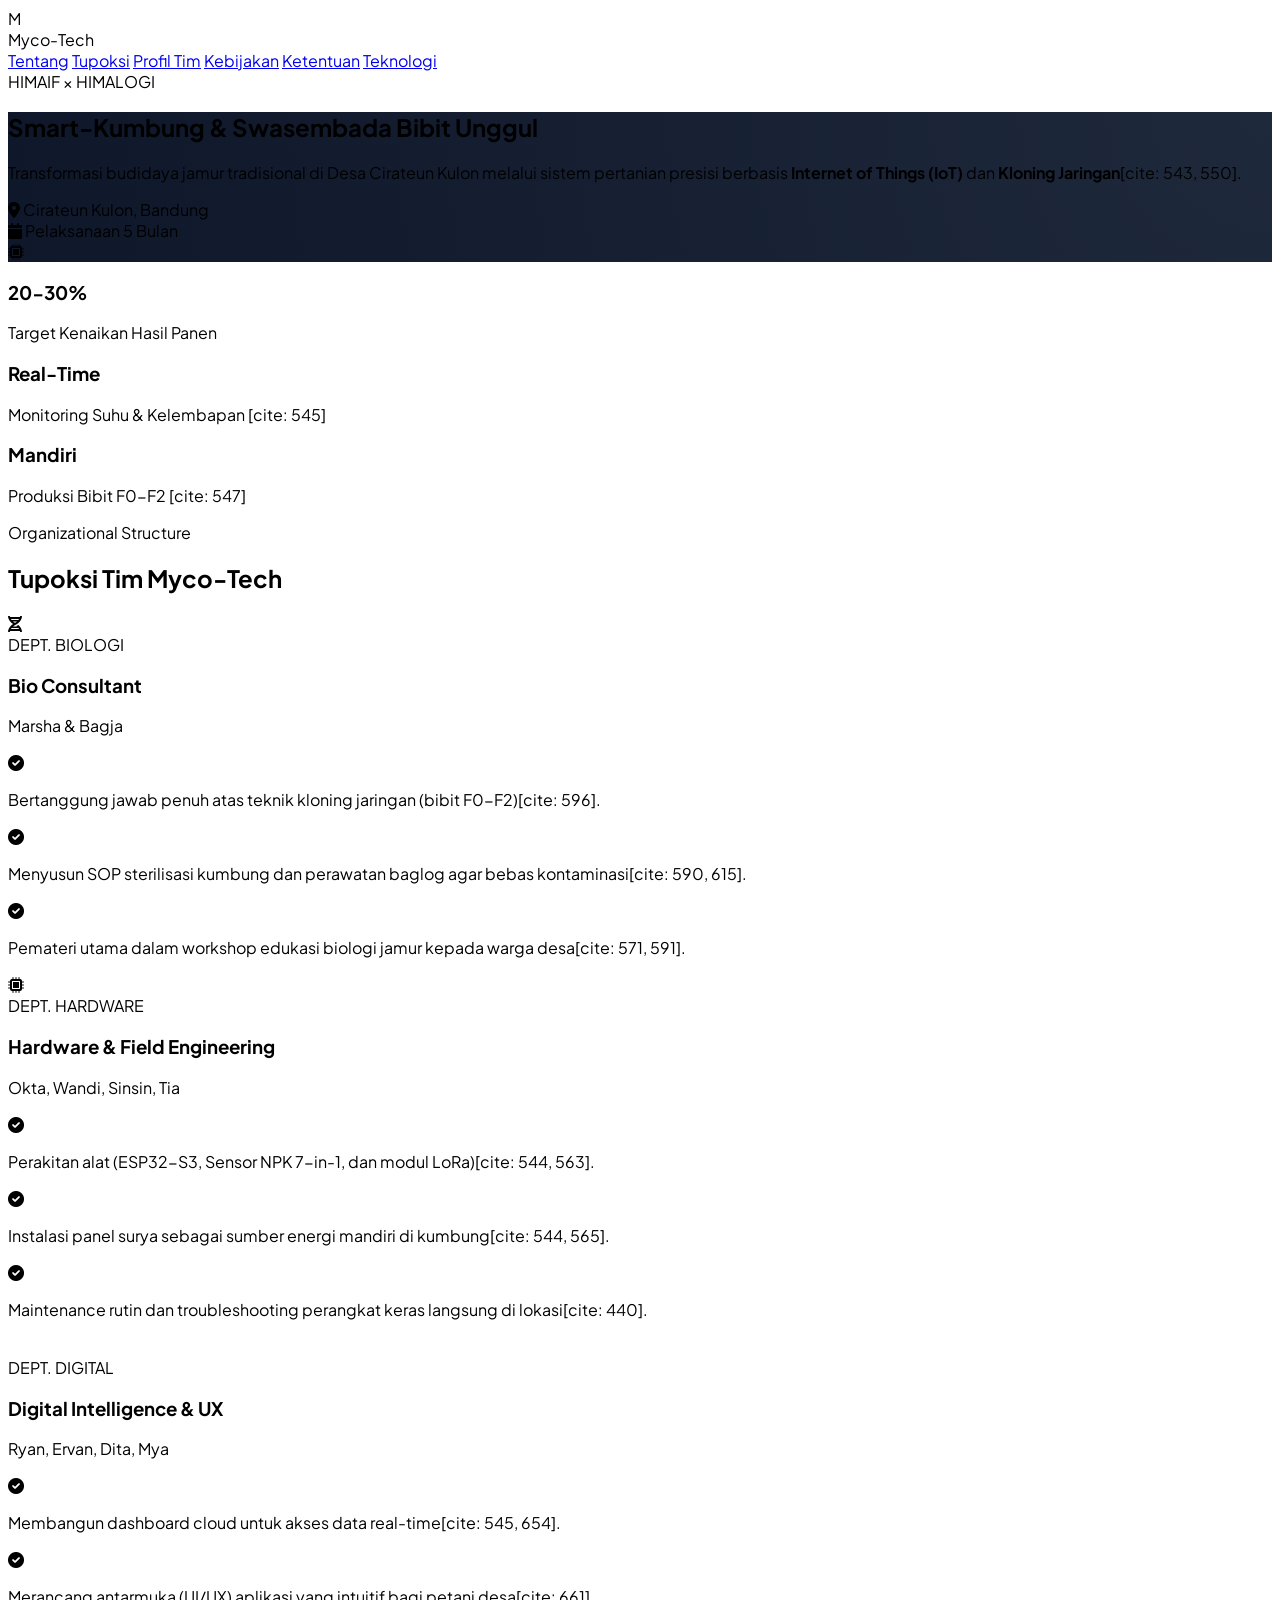
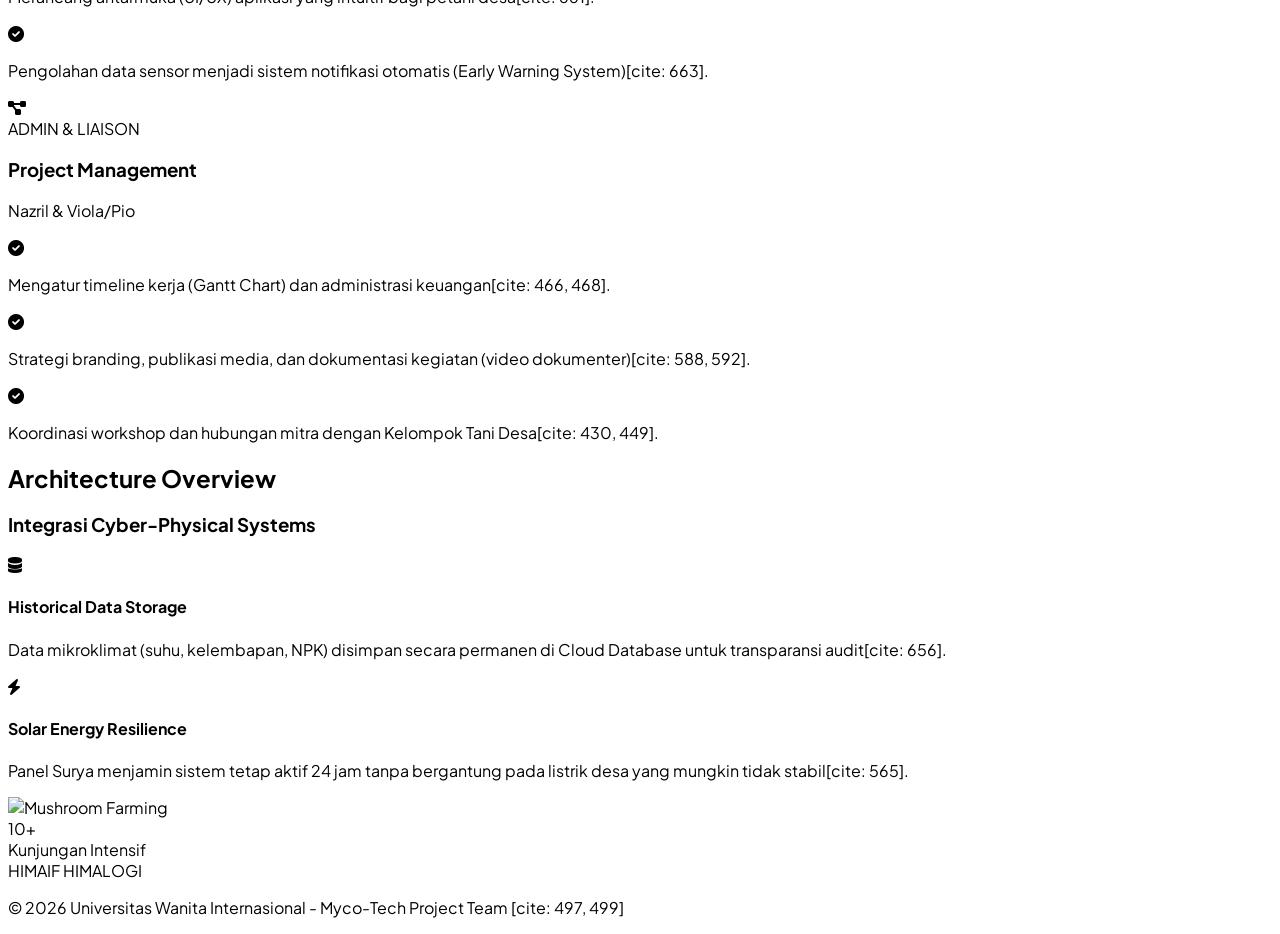
==== index.html @ 9585e9df "Add minimal theme pages: tupoksi, kebijakan, ketentuan, and profile-tim Co-authored-by: Abdanio <159" ====
<!DOCTYPE html>
<html lang="id" class="scroll-smooth">
<head>
    <meta charset="UTF-8">
    <meta name="viewport" content="width=device-width, initial-scale=1.0">
    <title>Myco-Tech | HIMAIF x HIMALOGI</title>
    <script src="https://cdn.tailwindcss.com"></script>
    <link href="https://cdnjs.cloudflare.com/ajax/libs/font-awesome/6.0.0/css/all.min.css" rel="stylesheet">
    <style>
        @import url('https://fonts.googleapis.com/css2?family=Plus+Jakarta+Sans:wght@300;400;600;700&display=swap');
        body { font-family: 'Plus Jakarta Sans', sans-serif; }
        .glass { background: rgba(255, 255, 255, 0.8); backdrop-filter: blur(10px); }
        .hero-gradient { background: radial-gradient(circle at top right, #1e293b, #0f172a); }
    </style>
</head>
<body class="bg-slate-50 text-slate-900 leading-relaxed">

    <nav class="fixed w-full z-50 glass border-b border-slate-200">
        <div class="max-w-7xl mx-auto px-6 h-16 flex items-center justify-between">
            <div class="flex items-center gap-2">
                <div class="w-8 h-8 bg-green-600 rounded-lg flex items-center justify-center text-white font-bold italic">M</div>
                <span class="font-bold text-xl tracking-tight">Myco<span class="text-green-600 font-extrabold">-Tech</span></span>
            </div>
            <div class="hidden md:flex gap-8 text-sm font-semibold text-slate-600">
                <a href="#about" class="hover:text-green-600 transition-colors">Tentang</a>
                <a href="tupoksi.html" class="hover:text-green-600 transition-colors">Tupoksi</a>
                <a href="profile-tim.html" class="hover:text-green-600 transition-colors">Profil Tim</a>
                <a href="kebijakan.html" class="hover:text-green-600 transition-colors">Kebijakan</a>
                <a href="ketentuan.html" class="hover:text-green-600 transition-colors">Ketentuan</a>
                <a href="#tech" class="hover:text-green-600 transition-colors">Teknologi</a>
            </div>
            <div class="text-xs font-bold px-3 py-1 bg-slate-100 rounded-full border border-slate-200 uppercase text-slate-500">
                HIMAIF × HIMALOGI
            </div>
        </div>
    </nav>

    <section class="pt-32 pb-20 px-6 hero-gradient text-white overflow-hidden relative">
        <div class="max-w-7xl mx-auto relative z-10">
            <div class="max-w-3xl">
                <h1 class="text-4xl md:text-6xl font-extrabold mb-6 leading-tight">
                    Smart-Kumbung & <span class="text-green-400">Swasembada Bibit Unggul</span>
                </h1>
                <p class="text-lg text-slate-300 mb-8 leading-relaxed">
                    Transformasi budidaya jamur tradisional di Desa Cirateun Kulon melalui sistem pertanian presisi berbasis <strong>Internet of Things (IoT)</strong> dan <strong>Kloning Jaringan</strong>[cite: 543, 550].
                </p>
                <div class="flex flex-wrap gap-4">
                    <div class="flex items-center gap-2 bg-white/10 px-4 py-2 rounded-lg border border-white/10">
                        <i class="fa-solid fa-location-dot text-green-400"></i>
                        <span class="text-sm font-medium">Cirateun Kulon, Bandung</span>
                    </div>
                    <div class="flex items-center gap-2 bg-white/10 px-4 py-2 rounded-lg border border-white/10">
                        <i class="fa-solid fa-calendar text-blue-400"></i>
                        <span class="text-sm font-medium">Pelaksanaan 5 Bulan</span>
                    </div>
                </div>
            </div>
        </div>
        <div class="absolute top-0 right-0 w-1/3 h-full opacity-10 pointer-events-none">
            <i class="fa-solid fa-microchip text-[300px]"></i>
        </div>
    </section>

    <section id="about" class="py-12 bg-white border-b border-slate-200">
        <div class="max-w-7xl mx-auto px-6 grid grid-cols-1 md:grid-cols-3 gap-8 text-center">
            <div>
                <h3 class="text-3xl font-bold text-green-600">20-30%</h3>
                <p class="text-sm text-slate-500 font-medium">Target Kenaikan Hasil Panen </p>
            </div>
            <div class="border-x border-slate-100">
                <h3 class="text-3xl font-bold text-blue-600">Real-Time</h3>
                <p class="text-sm text-slate-500 font-medium">Monitoring Suhu & Kelembapan [cite: 545]</p>
            </div>
            <div>
                <h3 class="text-3xl font-bold text-purple-600">Mandiri</h3>
                <p class="text-sm text-slate-500 font-medium">Produksi Bibit F0-F2 [cite: 547]</p>
            </div>
        </div>
    </section>

    <section id="tupoksi" class="py-24 px-6">
        <div class="max-w-7xl mx-auto text-center mb-16">
            <span class="text-green-600 font-bold tracking-widest text-xs uppercase mb-3 block">Organizational Structure</span>
            <h2 class="text-3xl md:text-4xl font-extrabold text-slate-900">Tupoksi Tim Myco-Tech</h2>
            <div class="w-20 h-1.5 bg-green-500 mx-auto mt-4 rounded-full"></div>
        </div>

        <div class="grid grid-cols-1 md:grid-cols-2 gap-6 max-w-6xl mx-auto">
            
            <div class="group bg-white p-8 rounded-3xl border border-slate-200 shadow-sm hover:shadow-xl hover:border-green-200 transition-all">
                <div class="flex items-start justify-between mb-6">
                    <div class="w-14 h-14 bg-green-50 rounded-2xl flex items-center justify-center text-green-600 text-2xl group-hover:scale-110 transition-transform">
                        <i class="fa-solid fa-dna"></i>
                    </div>
                    <span class="text-[10px] font-black bg-green-100 text-green-700 px-2 py-1 rounded">DEPT. BIOLOGI</span>
                </div>
                <h3 class="text-xl font-bold mb-1">Bio Consultant</h3>
                <p class="text-green-600 text-sm font-semibold mb-4 italic">Marsha & Bagja</p>
                <div class="space-y-3">
                    <div class="flex gap-3 items-start text-sm text-slate-600">
                        <div class="mt-1 text-green-500"><i class="fa-solid fa-circle-check"></i></div>
                        <p>Bertanggung jawab penuh atas teknik kloning jaringan (bibit F0-F2)[cite: 596].</p>
                    </div>
                    <div class="flex gap-3 items-start text-sm text-slate-600">
                        <div class="mt-1 text-green-500"><i class="fa-solid fa-circle-check"></i></div>
                        <p>Menyusun SOP sterilisasi kumbung dan perawatan baglog agar bebas kontaminasi[cite: 590, 615].</p>
                    </div>
                    <div class="flex gap-3 items-start text-sm text-slate-600">
                        <div class="mt-1 text-green-500"><i class="fa-solid fa-circle-check"></i></div>
                        <p>Pemateri utama dalam workshop edukasi biologi jamur kepada warga desa[cite: 571, 591].</p>
                    </div>
                </div>
            </div>

            <div class="group bg-white p-8 rounded-3xl border border-slate-200 shadow-sm hover:shadow-xl hover:border-blue-200 transition-all">
                <div class="flex items-start justify-between mb-6">
                    <div class="w-14 h-14 bg-blue-50 rounded-2xl flex items-center justify-center text-blue-600 text-2xl group-hover:scale-110 transition-transform">
                        <i class="fa-solid fa-microchip"></i>
                    </div>
                    <span class="text-[10px] font-black bg-blue-100 text-blue-700 px-2 py-1 rounded">DEPT. HARDWARE</span>
                </div>
                <h3 class="text-xl font-bold mb-1">Hardware & Field Engineering</h3>
                <p class="text-blue-600 text-sm font-semibold mb-4 italic">Okta, Wandi, Sinsin, Tia</p>
                <div class="space-y-3 text-sm text-slate-600">
                    <div class="flex gap-3 items-start">
                        <div class="mt-1 text-blue-500"><i class="fa-solid fa-circle-check"></i></div>
                        <p>Perakitan alat (ESP32-S3, Sensor NPK 7-in-1, dan modul LoRa)[cite: 544, 563].</p>
                    </div>
                    <div class="flex gap-3 items-start">
                        <div class="mt-1 text-blue-500"><i class="fa-solid fa-circle-check"></i></div>
                        <p>Instalasi panel surya sebagai sumber energi mandiri di kumbung[cite: 544, 565].</p>
                    </div>
                    <div class="flex gap-3 items-start">
                        <div class="mt-1 text-blue-500"><i class="fa-solid fa-circle-check"></i></div>
                        <p>Maintenance rutin dan troubleshooting perangkat keras langsung di lokasi[cite: 440].</p>
                    </div>
                </div>
            </div>

            <div class="group bg-white p-8 rounded-3xl border border-slate-200 shadow-sm hover:shadow-xl hover:border-indigo-200 transition-all">
                <div class="flex items-start justify-between mb-6">
                    <div class="w-14 h-14 bg-indigo-50 rounded-2xl flex items-center justify-center text-indigo-600 text-2xl group-hover:scale-110 transition-transform">
                        <i class="fa-solid fa-cloud-bolt"></i>
                    </div>
                    <span class="text-[10px] font-black bg-indigo-100 text-indigo-700 px-2 py-1 rounded">DEPT. DIGITAL</span>
                </div>
                <h3 class="text-xl font-bold mb-1">Digital Intelligence & UX</h3>
                <p class="text-indigo-600 text-sm font-semibold mb-4 italic">Ryan, Ervan, Dita, Mya</p>
                <div class="space-y-3 text-sm text-slate-600">
                    <div class="flex gap-3 items-start">
                        <div class="mt-1 text-indigo-500"><i class="fa-solid fa-circle-check"></i></div>
                        <p>Membangun dashboard cloud untuk akses data real-time[cite: 545, 654].</p>
                    </div>
                    <div class="flex gap-3 items-start">
                        <div class="mt-1 text-indigo-500"><i class="fa-solid fa-circle-check"></i></div>
                        <p>Merancang antarmuka (UI/UX) aplikasi yang intuitif bagi petani desa[cite: 661].</p>
                    </div>
                    <div class="flex gap-3 items-start">
                        <div class="mt-1 text-indigo-500"><i class="fa-solid fa-circle-check"></i></div>
                        <p>Pengolahan data sensor menjadi sistem notifikasi otomatis (Early Warning System)[cite: 663].</p>
                    </div>
                </div>
            </div>

            <div class="group bg-white p-8 rounded-3xl border border-slate-200 shadow-sm hover:shadow-xl hover:border-purple-200 transition-all">
                <div class="flex items-start justify-between mb-6">
                    <div class="w-14 h-14 bg-purple-50 rounded-2xl flex items-center justify-center text-purple-600 text-2xl group-hover:scale-110 transition-transform">
                        <i class="fa-solid fa-diagram-project"></i>
                    </div>
                    <span class="text-[10px] font-black bg-purple-100 text-purple-700 px-2 py-1 rounded">ADMIN & LIAISON</span>
                </div>
                <h3 class="text-xl font-bold mb-1">Project Management</h3>
                <p class="text-purple-600 text-sm font-semibold mb-4 italic">Nazril & Viola/Pio</p>
                <div class="space-y-3 text-sm text-slate-600">
                    <div class="flex gap-3 items-start">
                        <div class="mt-1 text-purple-500"><i class="fa-solid fa-circle-check"></i></div>
                        <p>Mengatur timeline kerja (Gantt Chart) dan administrasi keuangan[cite: 466, 468].</p>
                    </div>
                    <div class="flex gap-3 items-start">
                        <div class="mt-1 text-purple-500"><i class="fa-solid fa-circle-check"></i></div>
                        <p>Strategi branding, publikasi media, dan dokumentasi kegiatan (video dokumenter)[cite: 588, 592].</p>
                    </div>
                    <div class="flex gap-3 items-start">
                        <div class="mt-1 text-purple-500"><i class="fa-solid fa-circle-check"></i></div>
                        <p>Koordinasi workshop dan hubungan mitra dengan Kelompok Tani Desa[cite: 430, 449].</p>
                    </div>
                </div>
            </div>

        </div>
    </section>

    <section id="tech" class="py-24 bg-slate-900 text-white">
        <div class="max-w-7xl mx-auto px-6 grid grid-cols-1 lg:grid-cols-2 gap-16 items-center">
            <div>
                <h2 class="text-3xl font-bold mb-6 italic text-green-400 italic font-medium">Architecture Overview</h2>
                <h3 class="text-4xl font-extrabold mb-8 leading-tight text-white font-bold italic">Integrasi <span class="text-white font-bold underline">Cyber-Physical Systems</span> </h3>
                <div class="space-y-6">
                    <div class="flex gap-4 p-4 rounded-xl bg-white/5 border border-white/10">
                        <div class="text-2xl text-green-400 mt-1"><i class="fa-solid fa-database"></i></div>
                        <div>
                            <h4 class="font-bold text-lg">Historical Data Storage</h4>
                            <p class="text-sm text-slate-400 leading-relaxed font-normal">Data mikroklimat (suhu, kelembapan, NPK) disimpan secara permanen di Cloud Database untuk transparansi audit[cite: 656].</p>
                        </div>
                    </div>
                    <div class="flex gap-4 p-4 rounded-xl bg-white/5 border border-white/10">
                        <div class="text-2xl text-blue-400 mt-1"><i class="fa-solid fa-bolt"></i></div>
                        <div>
                            <h4 class="font-bold text-lg">Solar Energy Resilience</h4>
                            <p class="text-sm text-slate-400 leading-relaxed font-normal">Panel Surya menjamin sistem tetap aktif 24 jam tanpa bergantung pada listrik desa yang mungkin tidak stabil[cite: 565].</p>
                        </div>
                    </div>
                </div>
            </div>
            <div class="relative">
                <img src="https://images.unsplash.com/photo-1615811361523-6bd03d7748e7?auto=format&fit=crop&q=80&w=800" alt="Mushroom Farming" class="rounded-[40px] shadow-2xl grayscale hover:grayscale-0 transition-all duration-700">
                <div class="absolute -bottom-6 -left-6 bg-green-600 p-8 rounded-3xl shadow-xl">
                    <div class="text-4xl font-black mb-1">10+</div>
                    <div class="text-xs uppercase font-bold tracking-widest opacity-80 italic">Kunjungan Intensif </div>
                </div>
            </div>
        </div>
    </section>

    <footer class="py-12 bg-white border-t border-slate-200">
        <div class="max-w-7xl mx-auto px-6 text-center">
            <div class="flex justify-center gap-6 mb-8 grayscale opacity-50">
                <span class="font-extrabold italic text-xl">HIMAIF</span>
                <span class="font-extrabold italic text-xl text-green-600 font-extrabold">HIMALOGI</span>
            </div>
            <p class="text-slate-400 text-sm font-medium">© 2026 Universitas Wanita Internasional - Myco-Tech Project Team [cite: 497, 499]</p>
        </div>
    </footer>

</body>
</html>
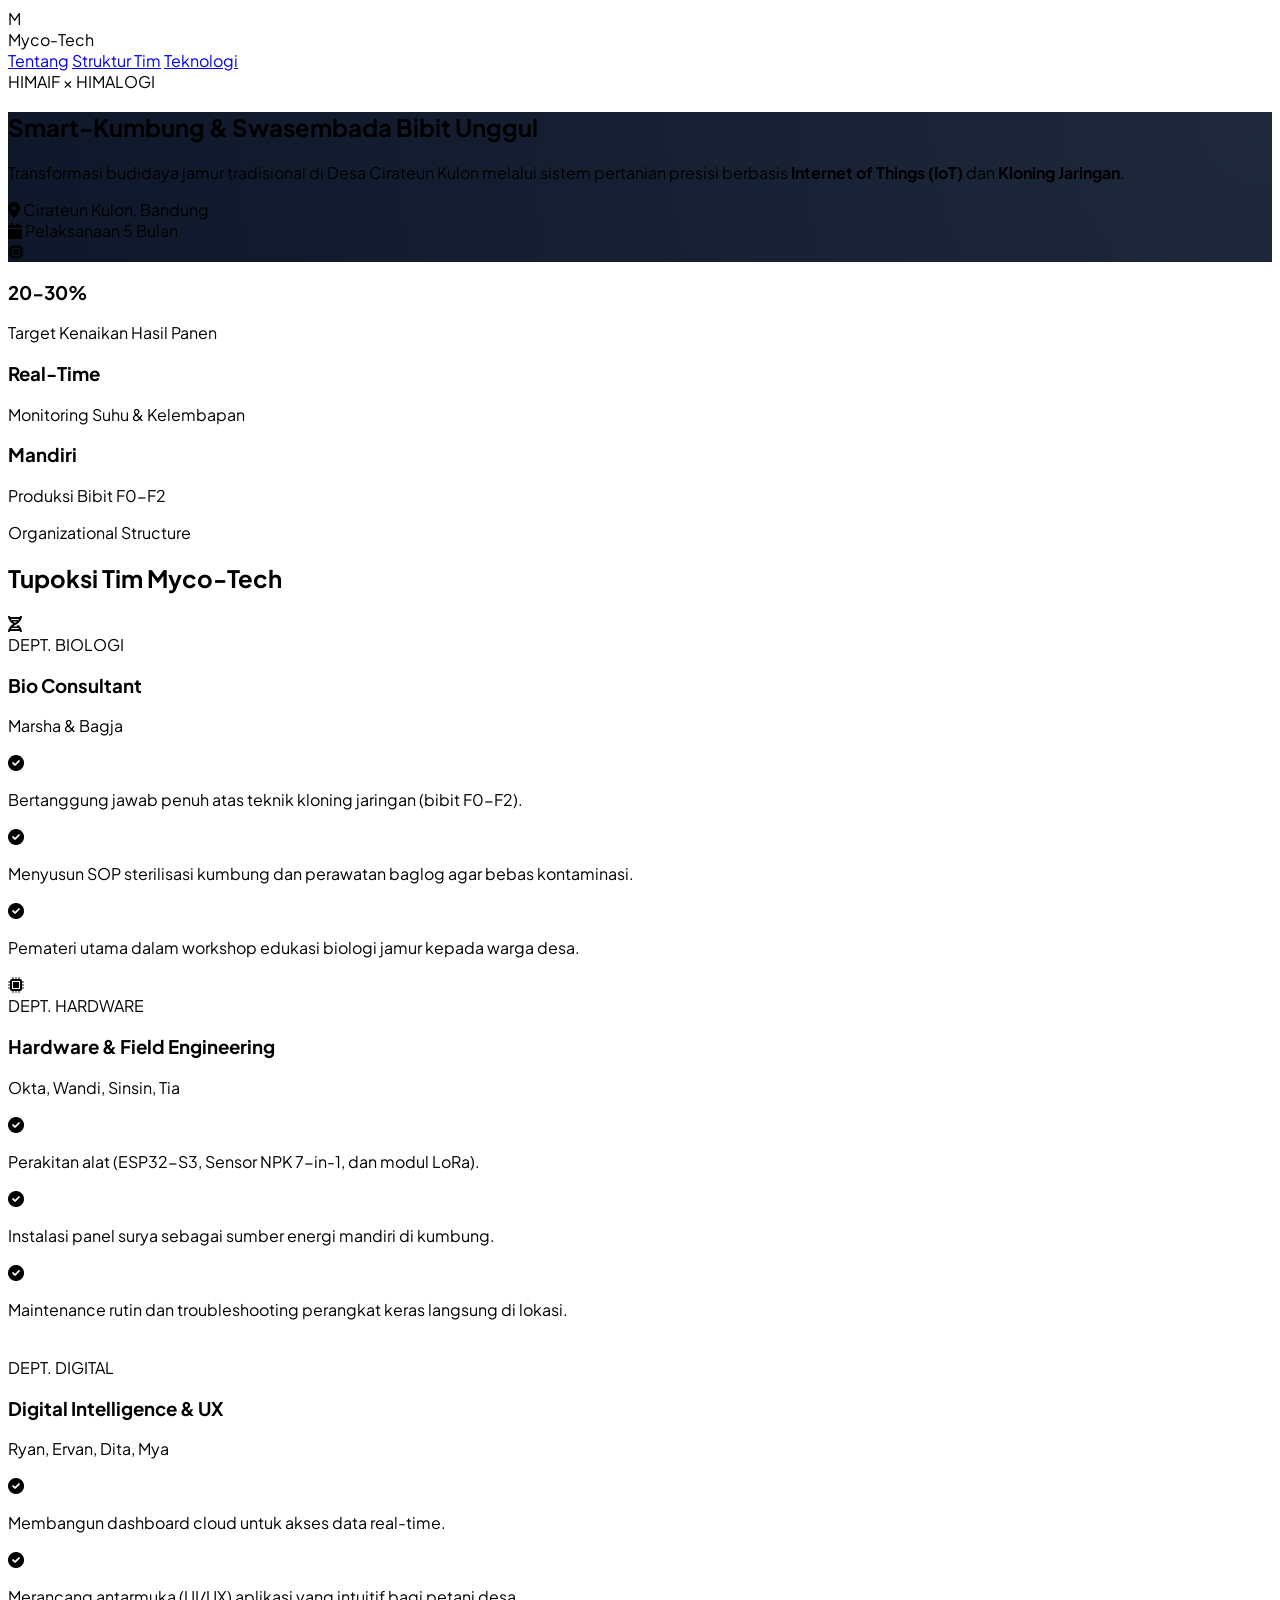
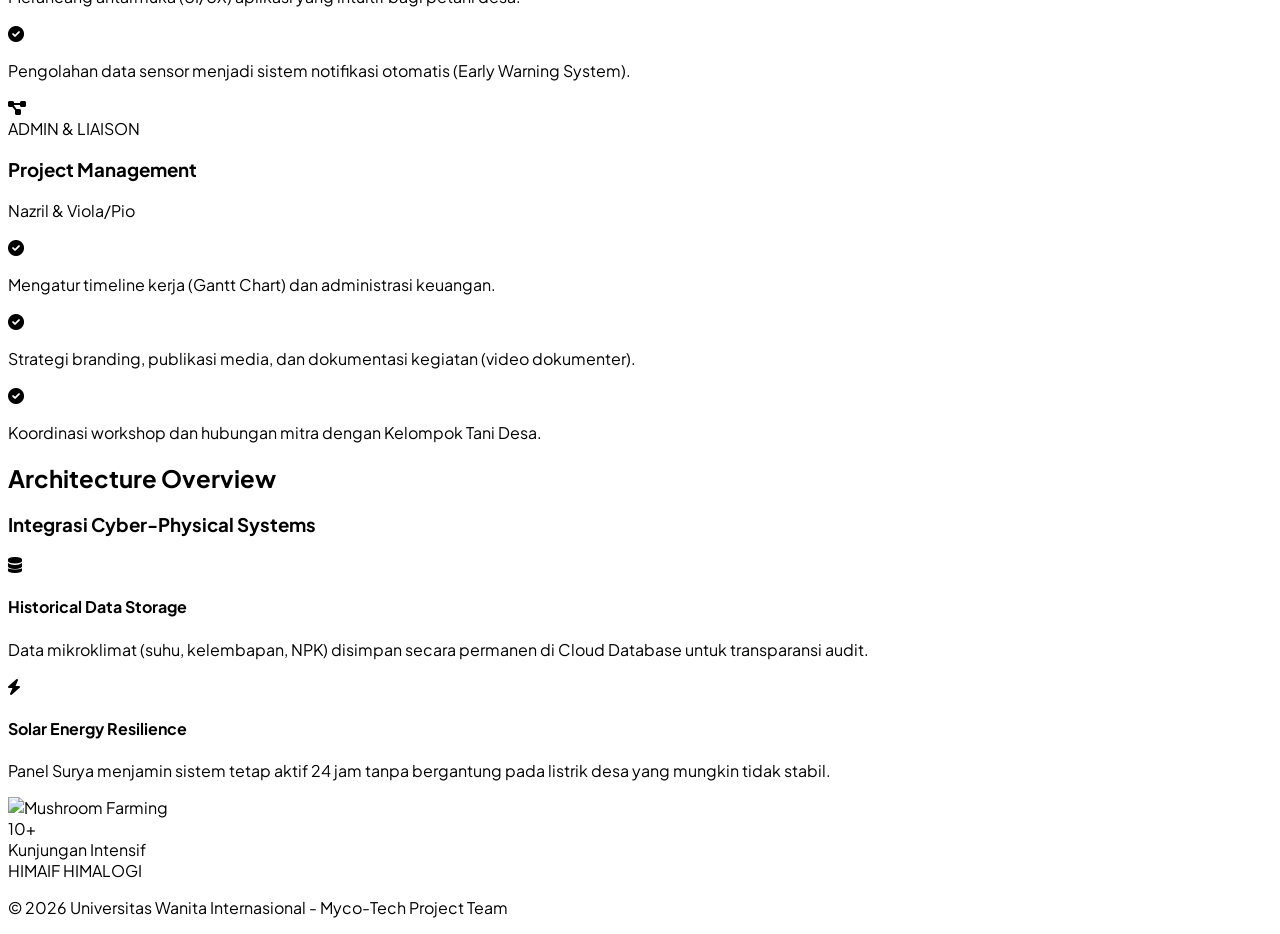
==== commit 14bd5673: "Remove Gemini AI citation markers from index.html Co-authored-by: Abdanio <159748451+Abdanio@users.n" ====
--- a/index.html
+++ b/index.html
@@ -23,10 +23,7 @@
             </div>
             <div class="hidden md:flex gap-8 text-sm font-semibold text-slate-600">
                 <a href="#about" class="hover:text-green-600 transition-colors">Tentang</a>
-                <a href="tupoksi.html" class="hover:text-green-600 transition-colors">Tupoksi</a>
-                <a href="profile-tim.html" class="hover:text-green-600 transition-colors">Profil Tim</a>
-                <a href="kebijakan.html" class="hover:text-green-600 transition-colors">Kebijakan</a>
-                <a href="ketentuan.html" class="hover:text-green-600 transition-colors">Ketentuan</a>
+                <a href="#tupoksi" class="hover:text-green-600 transition-colors">Struktur Tim</a>
                 <a href="#tech" class="hover:text-green-600 transition-colors">Teknologi</a>
             </div>
             <div class="text-xs font-bold px-3 py-1 bg-slate-100 rounded-full border border-slate-200 uppercase text-slate-500">
@@ -42,7 +39,7 @@
                     Smart-Kumbung & <span class="text-green-400">Swasembada Bibit Unggul</span>
                 </h1>
                 <p class="text-lg text-slate-300 mb-8 leading-relaxed">
-                    Transformasi budidaya jamur tradisional di Desa Cirateun Kulon melalui sistem pertanian presisi berbasis <strong>Internet of Things (IoT)</strong> dan <strong>Kloning Jaringan</strong>[cite: 543, 550].
+                    Transformasi budidaya jamur tradisional di Desa Cirateun Kulon melalui sistem pertanian presisi berbasis <strong>Internet of Things (IoT)</strong> dan <strong>Kloning Jaringan</strong>.
                 </p>
                 <div class="flex flex-wrap gap-4">
                     <div class="flex items-center gap-2 bg-white/10 px-4 py-2 rounded-lg border border-white/10">
@@ -69,11 +66,11 @@
             </div>
             <div class="border-x border-slate-100">
                 <h3 class="text-3xl font-bold text-blue-600">Real-Time</h3>
-                <p class="text-sm text-slate-500 font-medium">Monitoring Suhu & Kelembapan [cite: 545]</p>
+                <p class="text-sm text-slate-500 font-medium">Monitoring Suhu & Kelembapan</p>
             </div>
             <div>
                 <h3 class="text-3xl font-bold text-purple-600">Mandiri</h3>
-                <p class="text-sm text-slate-500 font-medium">Produksi Bibit F0-F2 [cite: 547]</p>
+                <p class="text-sm text-slate-500 font-medium">Produksi Bibit F0-F2</p>
             </div>
         </div>
     </section>
@@ -99,15 +96,15 @@
                 <div class="space-y-3">
                     <div class="flex gap-3 items-start text-sm text-slate-600">
                         <div class="mt-1 text-green-500"><i class="fa-solid fa-circle-check"></i></div>
-                        <p>Bertanggung jawab penuh atas teknik kloning jaringan (bibit F0-F2)[cite: 596].</p>
+                        <p>Bertanggung jawab penuh atas teknik kloning jaringan (bibit F0-F2).</p>
                     </div>
                     <div class="flex gap-3 items-start text-sm text-slate-600">
                         <div class="mt-1 text-green-500"><i class="fa-solid fa-circle-check"></i></div>
-                        <p>Menyusun SOP sterilisasi kumbung dan perawatan baglog agar bebas kontaminasi[cite: 590, 615].</p>
+                        <p>Menyusun SOP sterilisasi kumbung dan perawatan baglog agar bebas kontaminasi.</p>
                     </div>
                     <div class="flex gap-3 items-start text-sm text-slate-600">
                         <div class="mt-1 text-green-500"><i class="fa-solid fa-circle-check"></i></div>
-                        <p>Pemateri utama dalam workshop edukasi biologi jamur kepada warga desa[cite: 571, 591].</p>
+                        <p>Pemateri utama dalam workshop edukasi biologi jamur kepada warga desa.</p>
                     </div>
                 </div>
             </div>
@@ -124,15 +121,15 @@
                 <div class="space-y-3 text-sm text-slate-600">
                     <div class="flex gap-3 items-start">
                         <div class="mt-1 text-blue-500"><i class="fa-solid fa-circle-check"></i></div>
-                        <p>Perakitan alat (ESP32-S3, Sensor NPK 7-in-1, dan modul LoRa)[cite: 544, 563].</p>
+                        <p>Perakitan alat (ESP32-S3, Sensor NPK 7-in-1, dan modul LoRa).</p>
                     </div>
                     <div class="flex gap-3 items-start">
                         <div class="mt-1 text-blue-500"><i class="fa-solid fa-circle-check"></i></div>
-                        <p>Instalasi panel surya sebagai sumber energi mandiri di kumbung[cite: 544, 565].</p>
+                        <p>Instalasi panel surya sebagai sumber energi mandiri di kumbung.</p>
                     </div>
                     <div class="flex gap-3 items-start">
                         <div class="mt-1 text-blue-500"><i class="fa-solid fa-circle-check"></i></div>
-                        <p>Maintenance rutin dan troubleshooting perangkat keras langsung di lokasi[cite: 440].</p>
+                        <p>Maintenance rutin dan troubleshooting perangkat keras langsung di lokasi.</p>
                     </div>
                 </div>
             </div>
@@ -149,15 +146,15 @@
                 <div class="space-y-3 text-sm text-slate-600">
                     <div class="flex gap-3 items-start">
                         <div class="mt-1 text-indigo-500"><i class="fa-solid fa-circle-check"></i></div>
-                        <p>Membangun dashboard cloud untuk akses data real-time[cite: 545, 654].</p>
+                        <p>Membangun dashboard cloud untuk akses data real-time.</p>
                     </div>
                     <div class="flex gap-3 items-start">
                         <div class="mt-1 text-indigo-500"><i class="fa-solid fa-circle-check"></i></div>
-                        <p>Merancang antarmuka (UI/UX) aplikasi yang intuitif bagi petani desa[cite: 661].</p>
+                        <p>Merancang antarmuka (UI/UX) aplikasi yang intuitif bagi petani desa.</p>
                     </div>
                     <div class="flex gap-3 items-start">
                         <div class="mt-1 text-indigo-500"><i class="fa-solid fa-circle-check"></i></div>
-                        <p>Pengolahan data sensor menjadi sistem notifikasi otomatis (Early Warning System)[cite: 663].</p>
+                        <p>Pengolahan data sensor menjadi sistem notifikasi otomatis (Early Warning System).</p>
                     </div>
                 </div>
             </div>
@@ -174,15 +171,15 @@
                 <div class="space-y-3 text-sm text-slate-600">
                     <div class="flex gap-3 items-start">
                         <div class="mt-1 text-purple-500"><i class="fa-solid fa-circle-check"></i></div>
-                        <p>Mengatur timeline kerja (Gantt Chart) dan administrasi keuangan[cite: 466, 468].</p>
+                        <p>Mengatur timeline kerja (Gantt Chart) dan administrasi keuangan.</p>
                     </div>
                     <div class="flex gap-3 items-start">
                         <div class="mt-1 text-purple-500"><i class="fa-solid fa-circle-check"></i></div>
-                        <p>Strategi branding, publikasi media, dan dokumentasi kegiatan (video dokumenter)[cite: 588, 592].</p>
+                        <p>Strategi branding, publikasi media, dan dokumentasi kegiatan (video dokumenter).</p>
                     </div>
                     <div class="flex gap-3 items-start">
                         <div class="mt-1 text-purple-500"><i class="fa-solid fa-circle-check"></i></div>
-                        <p>Koordinasi workshop dan hubungan mitra dengan Kelompok Tani Desa[cite: 430, 449].</p>
+                        <p>Koordinasi workshop dan hubungan mitra dengan Kelompok Tani Desa.</p>
                     </div>
                 </div>
             </div>
@@ -200,14 +197,14 @@
                         <div class="text-2xl text-green-400 mt-1"><i class="fa-solid fa-database"></i></div>
                         <div>
                             <h4 class="font-bold text-lg">Historical Data Storage</h4>
-                            <p class="text-sm text-slate-400 leading-relaxed font-normal">Data mikroklimat (suhu, kelembapan, NPK) disimpan secara permanen di Cloud Database untuk transparansi audit[cite: 656].</p>
+                            <p class="text-sm text-slate-400 leading-relaxed font-normal">Data mikroklimat (suhu, kelembapan, NPK) disimpan secara permanen di Cloud Database untuk transparansi audit.</p>
                         </div>
                     </div>
                     <div class="flex gap-4 p-4 rounded-xl bg-white/5 border border-white/10">
                         <div class="text-2xl text-blue-400 mt-1"><i class="fa-solid fa-bolt"></i></div>
                         <div>
                             <h4 class="font-bold text-lg">Solar Energy Resilience</h4>
-                            <p class="text-sm text-slate-400 leading-relaxed font-normal">Panel Surya menjamin sistem tetap aktif 24 jam tanpa bergantung pada listrik desa yang mungkin tidak stabil[cite: 565].</p>
+                            <p class="text-sm text-slate-400 leading-relaxed font-normal">Panel Surya menjamin sistem tetap aktif 24 jam tanpa bergantung pada listrik desa yang mungkin tidak stabil.</p>
                         </div>
                     </div>
                 </div>
@@ -228,7 +225,7 @@
                 <span class="font-extrabold italic text-xl">HIMAIF</span>
                 <span class="font-extrabold italic text-xl text-green-600 font-extrabold">HIMALOGI</span>
             </div>
-            <p class="text-slate-400 text-sm font-medium">© 2026 Universitas Wanita Internasional - Myco-Tech Project Team [cite: 497, 499]</p>
+            <p class="text-slate-400 text-sm font-medium">© 2026 Universitas Wanita Internasional - Myco-Tech Project Team</p>
         </div>
     </footer>
 
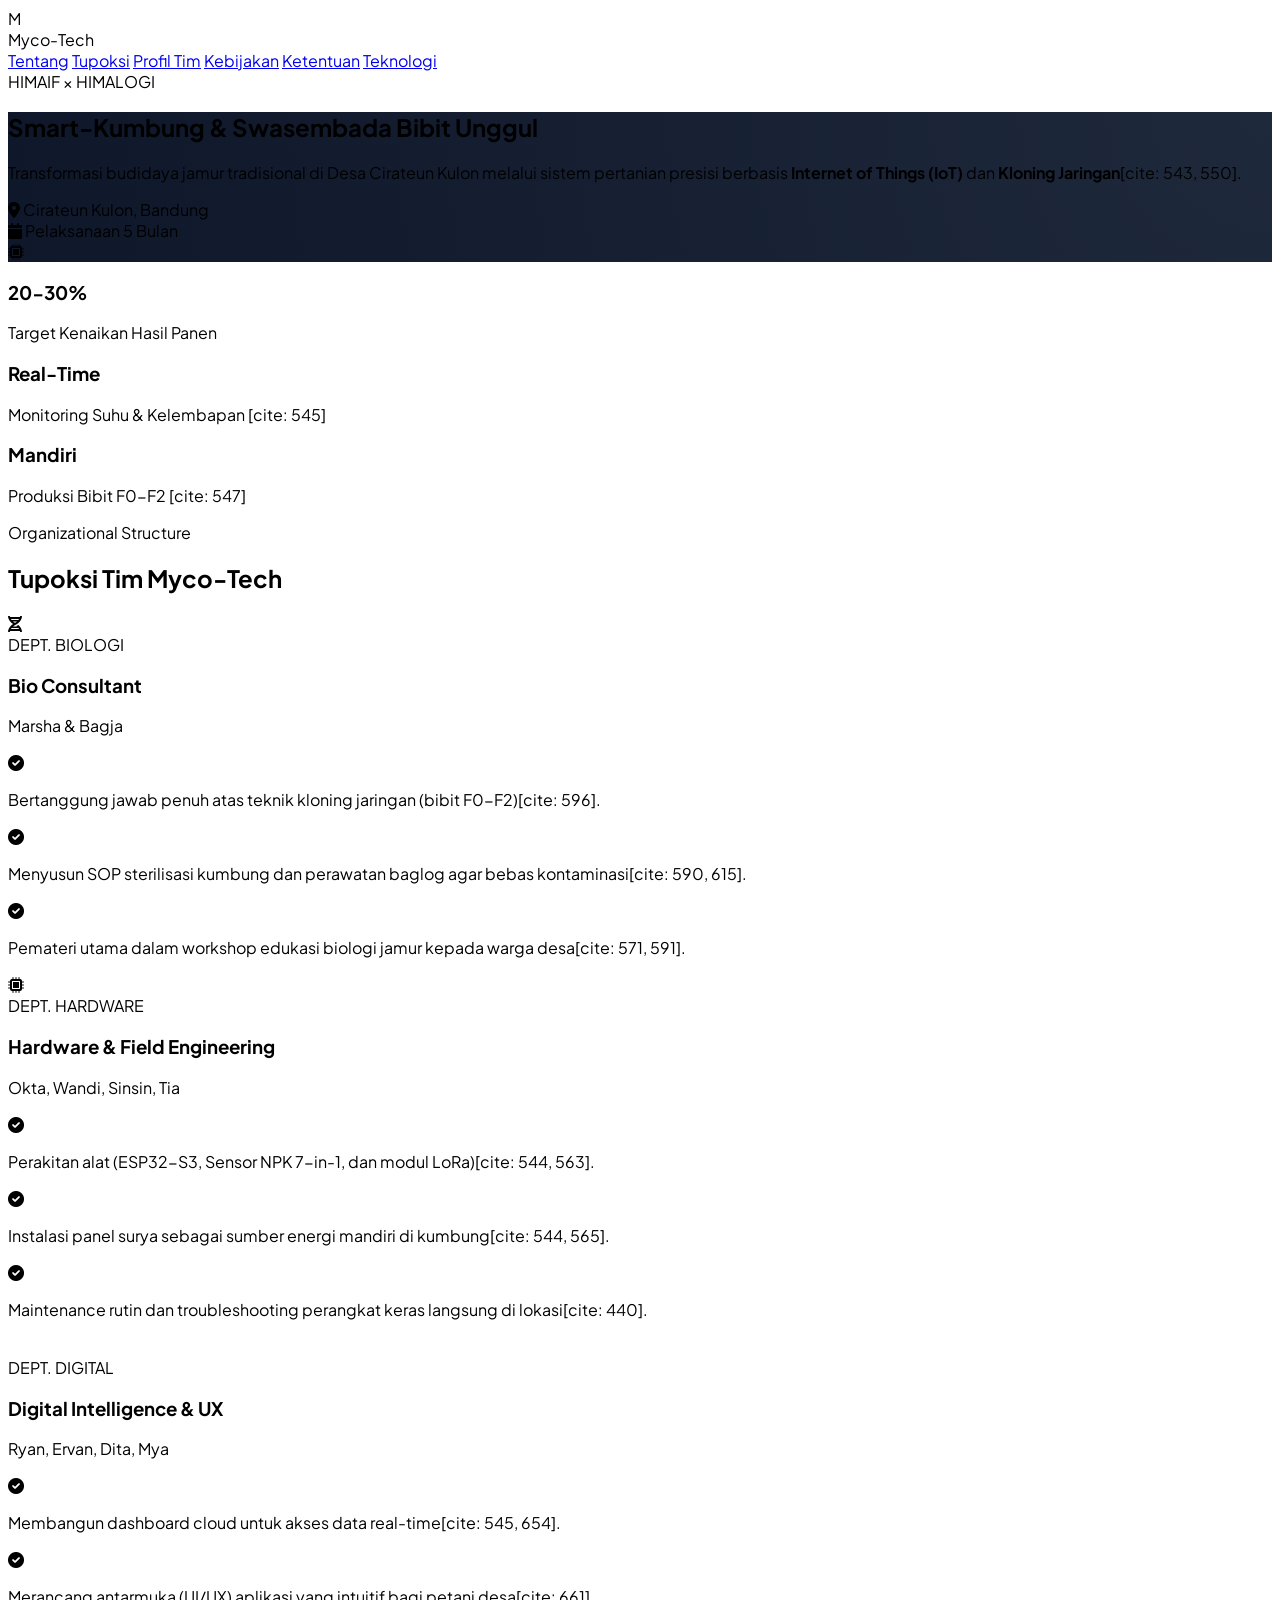
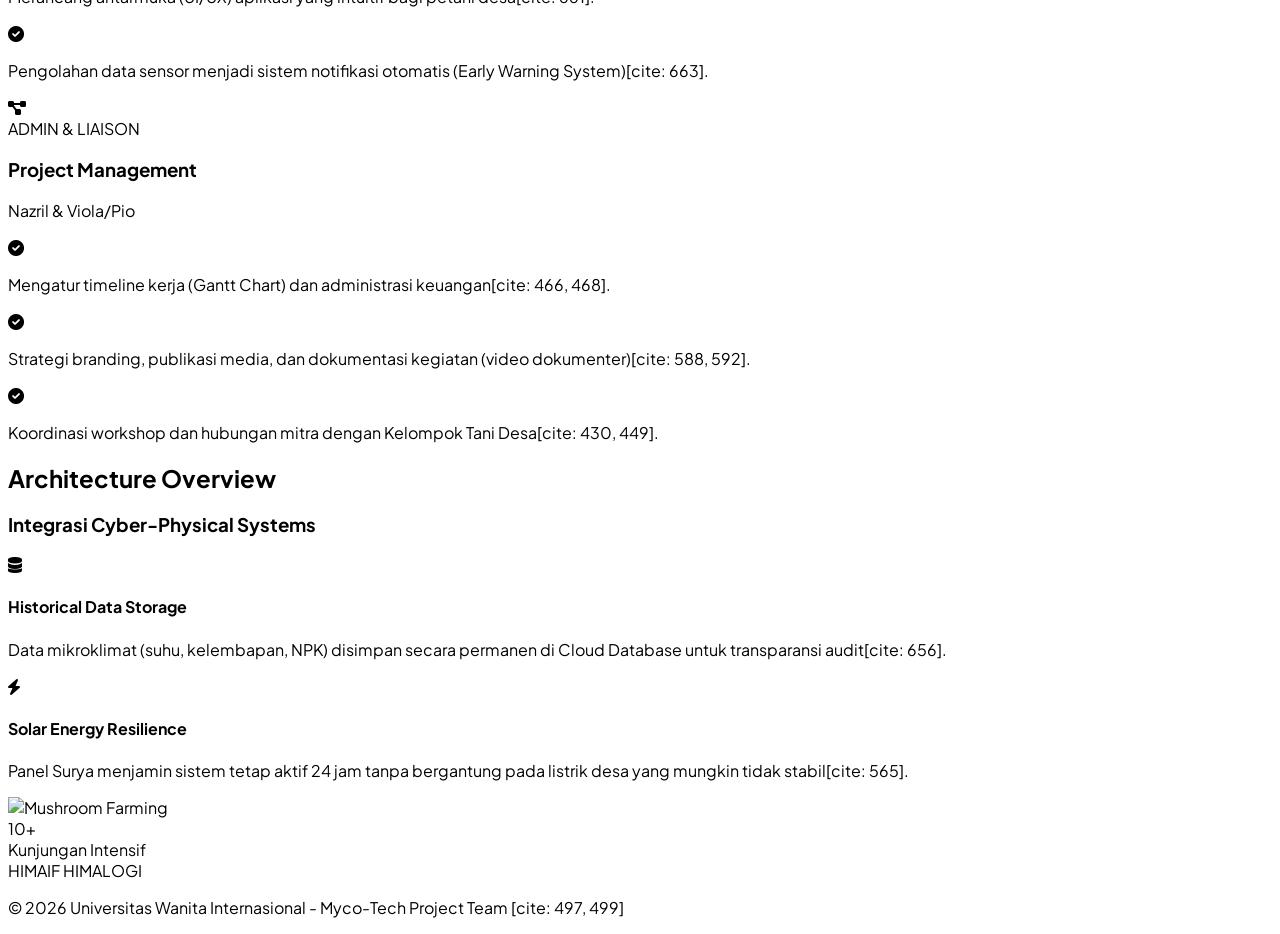
==== commit fb1e6050: "Merge pull request #1 from Abdanio/claude/add-minimal-theme-pages Add minimal theme pages for Myco-T" ====
--- a/index.html
+++ b/index.html
@@ -23,7 +23,10 @@
             </div>
             <div class="hidden md:flex gap-8 text-sm font-semibold text-slate-600">
                 <a href="#about" class="hover:text-green-600 transition-colors">Tentang</a>
-                <a href="#tupoksi" class="hover:text-green-600 transition-colors">Struktur Tim</a>
+                <a href="tupoksi.html" class="hover:text-green-600 transition-colors">Tupoksi</a>
+                <a href="profile-tim.html" class="hover:text-green-600 transition-colors">Profil Tim</a>
+                <a href="kebijakan.html" class="hover:text-green-600 transition-colors">Kebijakan</a>
+                <a href="ketentuan.html" class="hover:text-green-600 transition-colors">Ketentuan</a>
                 <a href="#tech" class="hover:text-green-600 transition-colors">Teknologi</a>
             </div>
             <div class="text-xs font-bold px-3 py-1 bg-slate-100 rounded-full border border-slate-200 uppercase text-slate-500">
@@ -39,7 +42,7 @@
                     Smart-Kumbung & <span class="text-green-400">Swasembada Bibit Unggul</span>
                 </h1>
                 <p class="text-lg text-slate-300 mb-8 leading-relaxed">
-                    Transformasi budidaya jamur tradisional di Desa Cirateun Kulon melalui sistem pertanian presisi berbasis <strong>Internet of Things (IoT)</strong> dan <strong>Kloning Jaringan</strong>.
+                    Transformasi budidaya jamur tradisional di Desa Cirateun Kulon melalui sistem pertanian presisi berbasis <strong>Internet of Things (IoT)</strong> dan <strong>Kloning Jaringan</strong>[cite: 543, 550].
                 </p>
                 <div class="flex flex-wrap gap-4">
                     <div class="flex items-center gap-2 bg-white/10 px-4 py-2 rounded-lg border border-white/10">
@@ -66,11 +69,11 @@
             </div>
             <div class="border-x border-slate-100">
                 <h3 class="text-3xl font-bold text-blue-600">Real-Time</h3>
-                <p class="text-sm text-slate-500 font-medium">Monitoring Suhu & Kelembapan</p>
+                <p class="text-sm text-slate-500 font-medium">Monitoring Suhu & Kelembapan [cite: 545]</p>
             </div>
             <div>
                 <h3 class="text-3xl font-bold text-purple-600">Mandiri</h3>
-                <p class="text-sm text-slate-500 font-medium">Produksi Bibit F0-F2</p>
+                <p class="text-sm text-slate-500 font-medium">Produksi Bibit F0-F2 [cite: 547]</p>
             </div>
         </div>
     </section>
@@ -96,15 +99,15 @@
                 <div class="space-y-3">
                     <div class="flex gap-3 items-start text-sm text-slate-600">
                         <div class="mt-1 text-green-500"><i class="fa-solid fa-circle-check"></i></div>
-                        <p>Bertanggung jawab penuh atas teknik kloning jaringan (bibit F0-F2).</p>
+                        <p>Bertanggung jawab penuh atas teknik kloning jaringan (bibit F0-F2)[cite: 596].</p>
                     </div>
                     <div class="flex gap-3 items-start text-sm text-slate-600">
                         <div class="mt-1 text-green-500"><i class="fa-solid fa-circle-check"></i></div>
-                        <p>Menyusun SOP sterilisasi kumbung dan perawatan baglog agar bebas kontaminasi.</p>
+                        <p>Menyusun SOP sterilisasi kumbung dan perawatan baglog agar bebas kontaminasi[cite: 590, 615].</p>
                     </div>
                     <div class="flex gap-3 items-start text-sm text-slate-600">
                         <div class="mt-1 text-green-500"><i class="fa-solid fa-circle-check"></i></div>
-                        <p>Pemateri utama dalam workshop edukasi biologi jamur kepada warga desa.</p>
+                        <p>Pemateri utama dalam workshop edukasi biologi jamur kepada warga desa[cite: 571, 591].</p>
                     </div>
                 </div>
             </div>
@@ -121,15 +124,15 @@
                 <div class="space-y-3 text-sm text-slate-600">
                     <div class="flex gap-3 items-start">
                         <div class="mt-1 text-blue-500"><i class="fa-solid fa-circle-check"></i></div>
-                        <p>Perakitan alat (ESP32-S3, Sensor NPK 7-in-1, dan modul LoRa).</p>
+                        <p>Perakitan alat (ESP32-S3, Sensor NPK 7-in-1, dan modul LoRa)[cite: 544, 563].</p>
                     </div>
                     <div class="flex gap-3 items-start">
                         <div class="mt-1 text-blue-500"><i class="fa-solid fa-circle-check"></i></div>
-                        <p>Instalasi panel surya sebagai sumber energi mandiri di kumbung.</p>
+                        <p>Instalasi panel surya sebagai sumber energi mandiri di kumbung[cite: 544, 565].</p>
                     </div>
                     <div class="flex gap-3 items-start">
                         <div class="mt-1 text-blue-500"><i class="fa-solid fa-circle-check"></i></div>
-                        <p>Maintenance rutin dan troubleshooting perangkat keras langsung di lokasi.</p>
+                        <p>Maintenance rutin dan troubleshooting perangkat keras langsung di lokasi[cite: 440].</p>
                     </div>
                 </div>
             </div>
@@ -146,15 +149,15 @@
                 <div class="space-y-3 text-sm text-slate-600">
                     <div class="flex gap-3 items-start">
                         <div class="mt-1 text-indigo-500"><i class="fa-solid fa-circle-check"></i></div>
-                        <p>Membangun dashboard cloud untuk akses data real-time.</p>
+                        <p>Membangun dashboard cloud untuk akses data real-time[cite: 545, 654].</p>
                     </div>
                     <div class="flex gap-3 items-start">
                         <div class="mt-1 text-indigo-500"><i class="fa-solid fa-circle-check"></i></div>
-                        <p>Merancang antarmuka (UI/UX) aplikasi yang intuitif bagi petani desa.</p>
+                        <p>Merancang antarmuka (UI/UX) aplikasi yang intuitif bagi petani desa[cite: 661].</p>
                     </div>
                     <div class="flex gap-3 items-start">
                         <div class="mt-1 text-indigo-500"><i class="fa-solid fa-circle-check"></i></div>
-                        <p>Pengolahan data sensor menjadi sistem notifikasi otomatis (Early Warning System).</p>
+                        <p>Pengolahan data sensor menjadi sistem notifikasi otomatis (Early Warning System)[cite: 663].</p>
                     </div>
                 </div>
             </div>
@@ -171,15 +174,15 @@
                 <div class="space-y-3 text-sm text-slate-600">
                     <div class="flex gap-3 items-start">
                         <div class="mt-1 text-purple-500"><i class="fa-solid fa-circle-check"></i></div>
-                        <p>Mengatur timeline kerja (Gantt Chart) dan administrasi keuangan.</p>
+                        <p>Mengatur timeline kerja (Gantt Chart) dan administrasi keuangan[cite: 466, 468].</p>
                     </div>
                     <div class="flex gap-3 items-start">
                         <div class="mt-1 text-purple-500"><i class="fa-solid fa-circle-check"></i></div>
-                        <p>Strategi branding, publikasi media, dan dokumentasi kegiatan (video dokumenter).</p>
+                        <p>Strategi branding, publikasi media, dan dokumentasi kegiatan (video dokumenter)[cite: 588, 592].</p>
                     </div>
                     <div class="flex gap-3 items-start">
                         <div class="mt-1 text-purple-500"><i class="fa-solid fa-circle-check"></i></div>
-                        <p>Koordinasi workshop dan hubungan mitra dengan Kelompok Tani Desa.</p>
+                        <p>Koordinasi workshop dan hubungan mitra dengan Kelompok Tani Desa[cite: 430, 449].</p>
                     </div>
                 </div>
             </div>
@@ -197,14 +200,14 @@
                         <div class="text-2xl text-green-400 mt-1"><i class="fa-solid fa-database"></i></div>
                         <div>
                             <h4 class="font-bold text-lg">Historical Data Storage</h4>
-                            <p class="text-sm text-slate-400 leading-relaxed font-normal">Data mikroklimat (suhu, kelembapan, NPK) disimpan secara permanen di Cloud Database untuk transparansi audit.</p>
+                            <p class="text-sm text-slate-400 leading-relaxed font-normal">Data mikroklimat (suhu, kelembapan, NPK) disimpan secara permanen di Cloud Database untuk transparansi audit[cite: 656].</p>
                         </div>
                     </div>
                     <div class="flex gap-4 p-4 rounded-xl bg-white/5 border border-white/10">
                         <div class="text-2xl text-blue-400 mt-1"><i class="fa-solid fa-bolt"></i></div>
                         <div>
                             <h4 class="font-bold text-lg">Solar Energy Resilience</h4>
-                            <p class="text-sm text-slate-400 leading-relaxed font-normal">Panel Surya menjamin sistem tetap aktif 24 jam tanpa bergantung pada listrik desa yang mungkin tidak stabil.</p>
+                            <p class="text-sm text-slate-400 leading-relaxed font-normal">Panel Surya menjamin sistem tetap aktif 24 jam tanpa bergantung pada listrik desa yang mungkin tidak stabil[cite: 565].</p>
                         </div>
                     </div>
                 </div>
@@ -225,7 +228,7 @@
                 <span class="font-extrabold italic text-xl">HIMAIF</span>
                 <span class="font-extrabold italic text-xl text-green-600 font-extrabold">HIMALOGI</span>
             </div>
-            <p class="text-slate-400 text-sm font-medium">© 2026 Universitas Wanita Internasional - Myco-Tech Project Team</p>
+            <p class="text-slate-400 text-sm font-medium">© 2026 Universitas Wanita Internasional - Myco-Tech Project Team [cite: 497, 499]</p>
         </div>
     </footer>
 
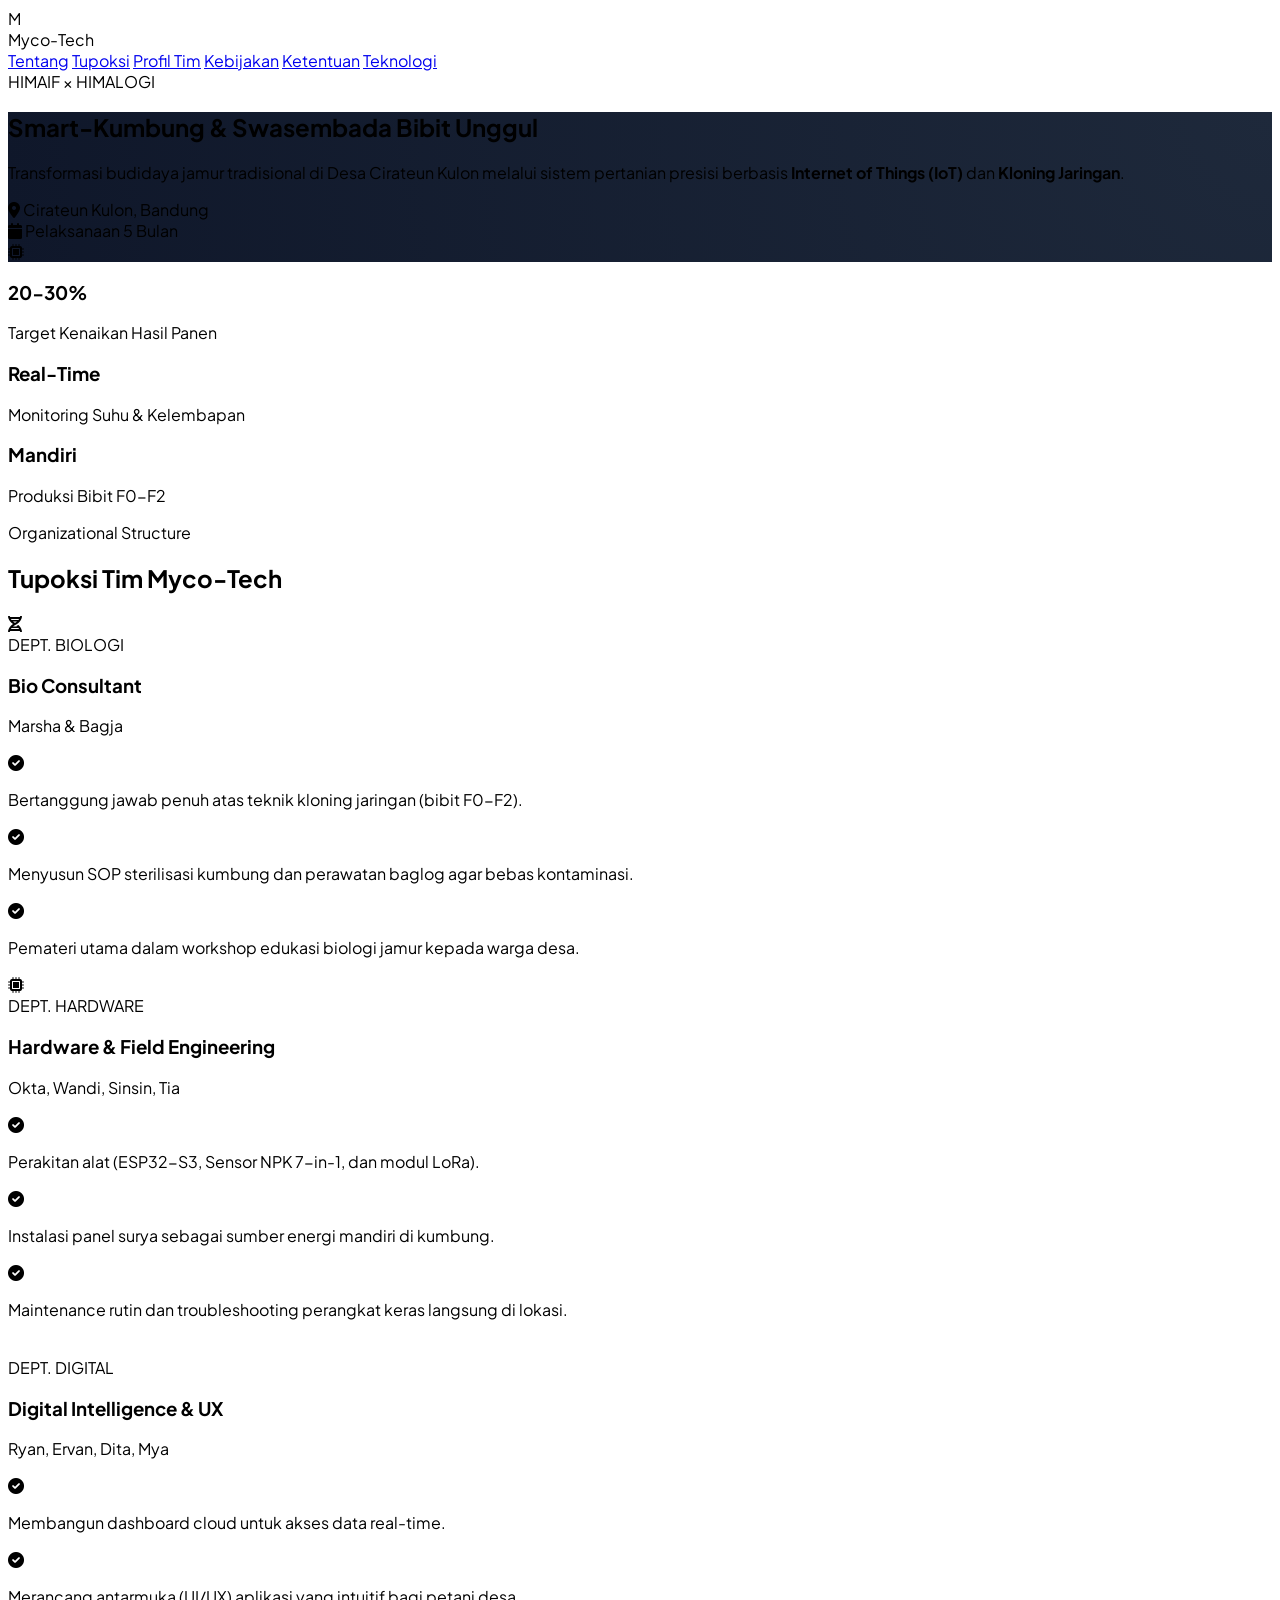
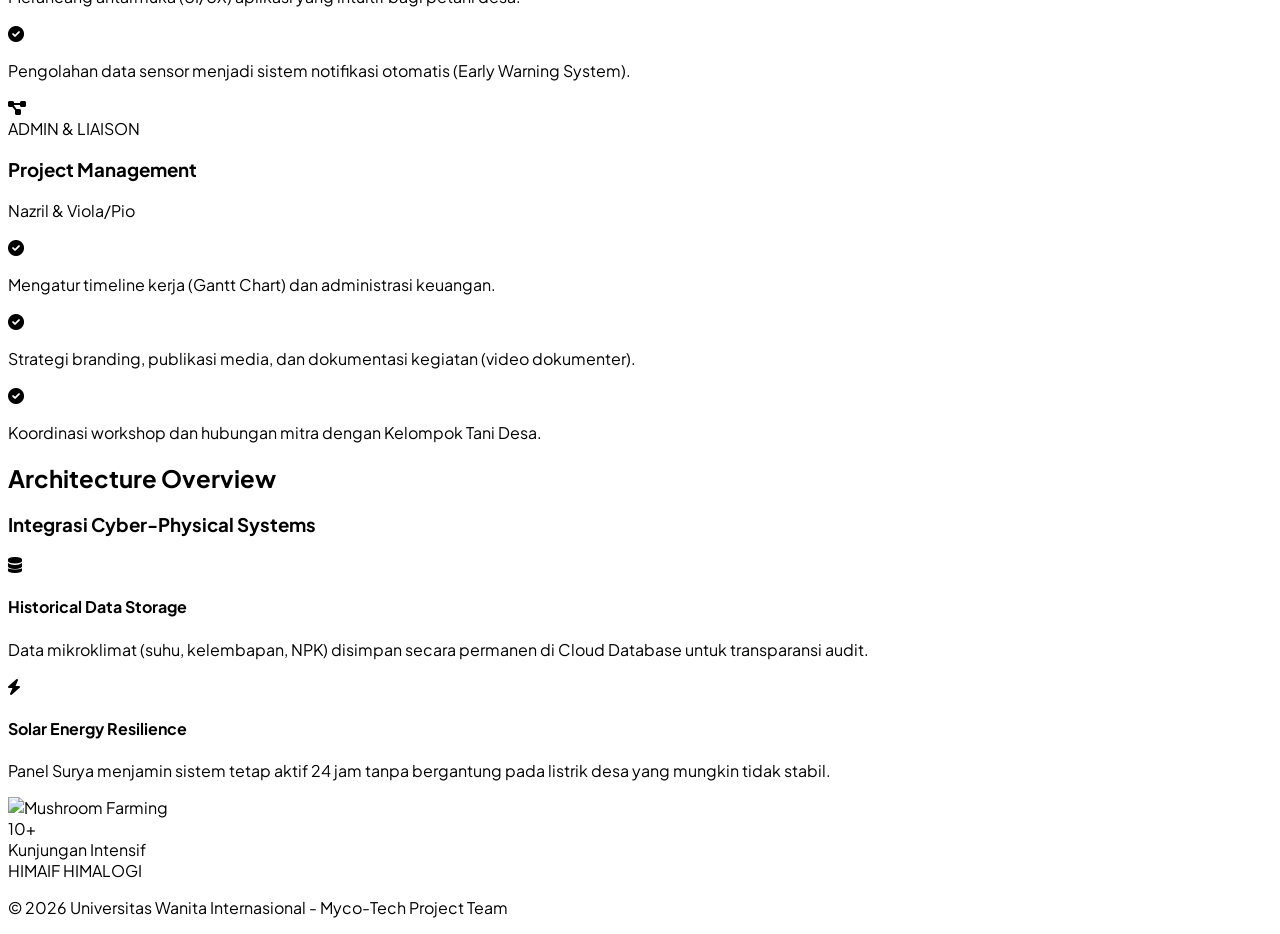
==== commit 744bc84f: "Merge pull request #2 from Abdanio/copilot/remove-ugly-citation Remove Gemini AI citation markers fr" ====
--- a/index.html
+++ b/index.html
@@ -42,7 +42,7 @@
                     Smart-Kumbung & <span class="text-green-400">Swasembada Bibit Unggul</span>
                 </h1>
                 <p class="text-lg text-slate-300 mb-8 leading-relaxed">
-                    Transformasi budidaya jamur tradisional di Desa Cirateun Kulon melalui sistem pertanian presisi berbasis <strong>Internet of Things (IoT)</strong> dan <strong>Kloning Jaringan</strong>[cite: 543, 550].
+                    Transformasi budidaya jamur tradisional di Desa Cirateun Kulon melalui sistem pertanian presisi berbasis <strong>Internet of Things (IoT)</strong> dan <strong>Kloning Jaringan</strong>.
                 </p>
                 <div class="flex flex-wrap gap-4">
                     <div class="flex items-center gap-2 bg-white/10 px-4 py-2 rounded-lg border border-white/10">
@@ -69,11 +69,11 @@
             </div>
             <div class="border-x border-slate-100">
                 <h3 class="text-3xl font-bold text-blue-600">Real-Time</h3>
-                <p class="text-sm text-slate-500 font-medium">Monitoring Suhu & Kelembapan [cite: 545]</p>
+                <p class="text-sm text-slate-500 font-medium">Monitoring Suhu & Kelembapan</p>
             </div>
             <div>
                 <h3 class="text-3xl font-bold text-purple-600">Mandiri</h3>
-                <p class="text-sm text-slate-500 font-medium">Produksi Bibit F0-F2 [cite: 547]</p>
+                <p class="text-sm text-slate-500 font-medium">Produksi Bibit F0-F2</p>
             </div>
         </div>
     </section>
@@ -99,15 +99,15 @@
                 <div class="space-y-3">
                     <div class="flex gap-3 items-start text-sm text-slate-600">
                         <div class="mt-1 text-green-500"><i class="fa-solid fa-circle-check"></i></div>
-                        <p>Bertanggung jawab penuh atas teknik kloning jaringan (bibit F0-F2)[cite: 596].</p>
+                        <p>Bertanggung jawab penuh atas teknik kloning jaringan (bibit F0-F2).</p>
                     </div>
                     <div class="flex gap-3 items-start text-sm text-slate-600">
                         <div class="mt-1 text-green-500"><i class="fa-solid fa-circle-check"></i></div>
-                        <p>Menyusun SOP sterilisasi kumbung dan perawatan baglog agar bebas kontaminasi[cite: 590, 615].</p>
+                        <p>Menyusun SOP sterilisasi kumbung dan perawatan baglog agar bebas kontaminasi.</p>
                     </div>
                     <div class="flex gap-3 items-start text-sm text-slate-600">
                         <div class="mt-1 text-green-500"><i class="fa-solid fa-circle-check"></i></div>
-                        <p>Pemateri utama dalam workshop edukasi biologi jamur kepada warga desa[cite: 571, 591].</p>
+                        <p>Pemateri utama dalam workshop edukasi biologi jamur kepada warga desa.</p>
                     </div>
                 </div>
             </div>
@@ -124,15 +124,15 @@
                 <div class="space-y-3 text-sm text-slate-600">
                     <div class="flex gap-3 items-start">
                         <div class="mt-1 text-blue-500"><i class="fa-solid fa-circle-check"></i></div>
-                        <p>Perakitan alat (ESP32-S3, Sensor NPK 7-in-1, dan modul LoRa)[cite: 544, 563].</p>
+                        <p>Perakitan alat (ESP32-S3, Sensor NPK 7-in-1, dan modul LoRa).</p>
                     </div>
                     <div class="flex gap-3 items-start">
                         <div class="mt-1 text-blue-500"><i class="fa-solid fa-circle-check"></i></div>
-                        <p>Instalasi panel surya sebagai sumber energi mandiri di kumbung[cite: 544, 565].</p>
+                        <p>Instalasi panel surya sebagai sumber energi mandiri di kumbung.</p>
                     </div>
                     <div class="flex gap-3 items-start">
                         <div class="mt-1 text-blue-500"><i class="fa-solid fa-circle-check"></i></div>
-                        <p>Maintenance rutin dan troubleshooting perangkat keras langsung di lokasi[cite: 440].</p>
+                        <p>Maintenance rutin dan troubleshooting perangkat keras langsung di lokasi.</p>
                     </div>
                 </div>
             </div>
@@ -149,15 +149,15 @@
                 <div class="space-y-3 text-sm text-slate-600">
                     <div class="flex gap-3 items-start">
                         <div class="mt-1 text-indigo-500"><i class="fa-solid fa-circle-check"></i></div>
-                        <p>Membangun dashboard cloud untuk akses data real-time[cite: 545, 654].</p>
+                        <p>Membangun dashboard cloud untuk akses data real-time.</p>
                     </div>
                     <div class="flex gap-3 items-start">
                         <div class="mt-1 text-indigo-500"><i class="fa-solid fa-circle-check"></i></div>
-                        <p>Merancang antarmuka (UI/UX) aplikasi yang intuitif bagi petani desa[cite: 661].</p>
+                        <p>Merancang antarmuka (UI/UX) aplikasi yang intuitif bagi petani desa.</p>
                     </div>
                     <div class="flex gap-3 items-start">
                         <div class="mt-1 text-indigo-500"><i class="fa-solid fa-circle-check"></i></div>
-                        <p>Pengolahan data sensor menjadi sistem notifikasi otomatis (Early Warning System)[cite: 663].</p>
+                        <p>Pengolahan data sensor menjadi sistem notifikasi otomatis (Early Warning System).</p>
                     </div>
                 </div>
             </div>
@@ -174,15 +174,15 @@
                 <div class="space-y-3 text-sm text-slate-600">
                     <div class="flex gap-3 items-start">
                         <div class="mt-1 text-purple-500"><i class="fa-solid fa-circle-check"></i></div>
-                        <p>Mengatur timeline kerja (Gantt Chart) dan administrasi keuangan[cite: 466, 468].</p>
+                        <p>Mengatur timeline kerja (Gantt Chart) dan administrasi keuangan.</p>
                     </div>
                     <div class="flex gap-3 items-start">
                         <div class="mt-1 text-purple-500"><i class="fa-solid fa-circle-check"></i></div>
-                        <p>Strategi branding, publikasi media, dan dokumentasi kegiatan (video dokumenter)[cite: 588, 592].</p>
+                        <p>Strategi branding, publikasi media, dan dokumentasi kegiatan (video dokumenter).</p>
                     </div>
                     <div class="flex gap-3 items-start">
                         <div class="mt-1 text-purple-500"><i class="fa-solid fa-circle-check"></i></div>
-                        <p>Koordinasi workshop dan hubungan mitra dengan Kelompok Tani Desa[cite: 430, 449].</p>
+                        <p>Koordinasi workshop dan hubungan mitra dengan Kelompok Tani Desa.</p>
                     </div>
                 </div>
             </div>
@@ -200,14 +200,14 @@
                         <div class="text-2xl text-green-400 mt-1"><i class="fa-solid fa-database"></i></div>
                         <div>
                             <h4 class="font-bold text-lg">Historical Data Storage</h4>
-                            <p class="text-sm text-slate-400 leading-relaxed font-normal">Data mikroklimat (suhu, kelembapan, NPK) disimpan secara permanen di Cloud Database untuk transparansi audit[cite: 656].</p>
+                            <p class="text-sm text-slate-400 leading-relaxed font-normal">Data mikroklimat (suhu, kelembapan, NPK) disimpan secara permanen di Cloud Database untuk transparansi audit.</p>
                         </div>
                     </div>
                     <div class="flex gap-4 p-4 rounded-xl bg-white/5 border border-white/10">
                         <div class="text-2xl text-blue-400 mt-1"><i class="fa-solid fa-bolt"></i></div>
                         <div>
                             <h4 class="font-bold text-lg">Solar Energy Resilience</h4>
-                            <p class="text-sm text-slate-400 leading-relaxed font-normal">Panel Surya menjamin sistem tetap aktif 24 jam tanpa bergantung pada listrik desa yang mungkin tidak stabil[cite: 565].</p>
+                            <p class="text-sm text-slate-400 leading-relaxed font-normal">Panel Surya menjamin sistem tetap aktif 24 jam tanpa bergantung pada listrik desa yang mungkin tidak stabil.</p>
                         </div>
                     </div>
                 </div>
@@ -228,7 +228,7 @@
                 <span class="font-extrabold italic text-xl">HIMAIF</span>
                 <span class="font-extrabold italic text-xl text-green-600 font-extrabold">HIMALOGI</span>
             </div>
-            <p class="text-slate-400 text-sm font-medium">© 2026 Universitas Wanita Internasional - Myco-Tech Project Team [cite: 497, 499]</p>
+            <p class="text-slate-400 text-sm font-medium">© 2026 Universitas Wanita Internasional - Myco-Tech Project Team</p>
         </div>
     </footer>
 
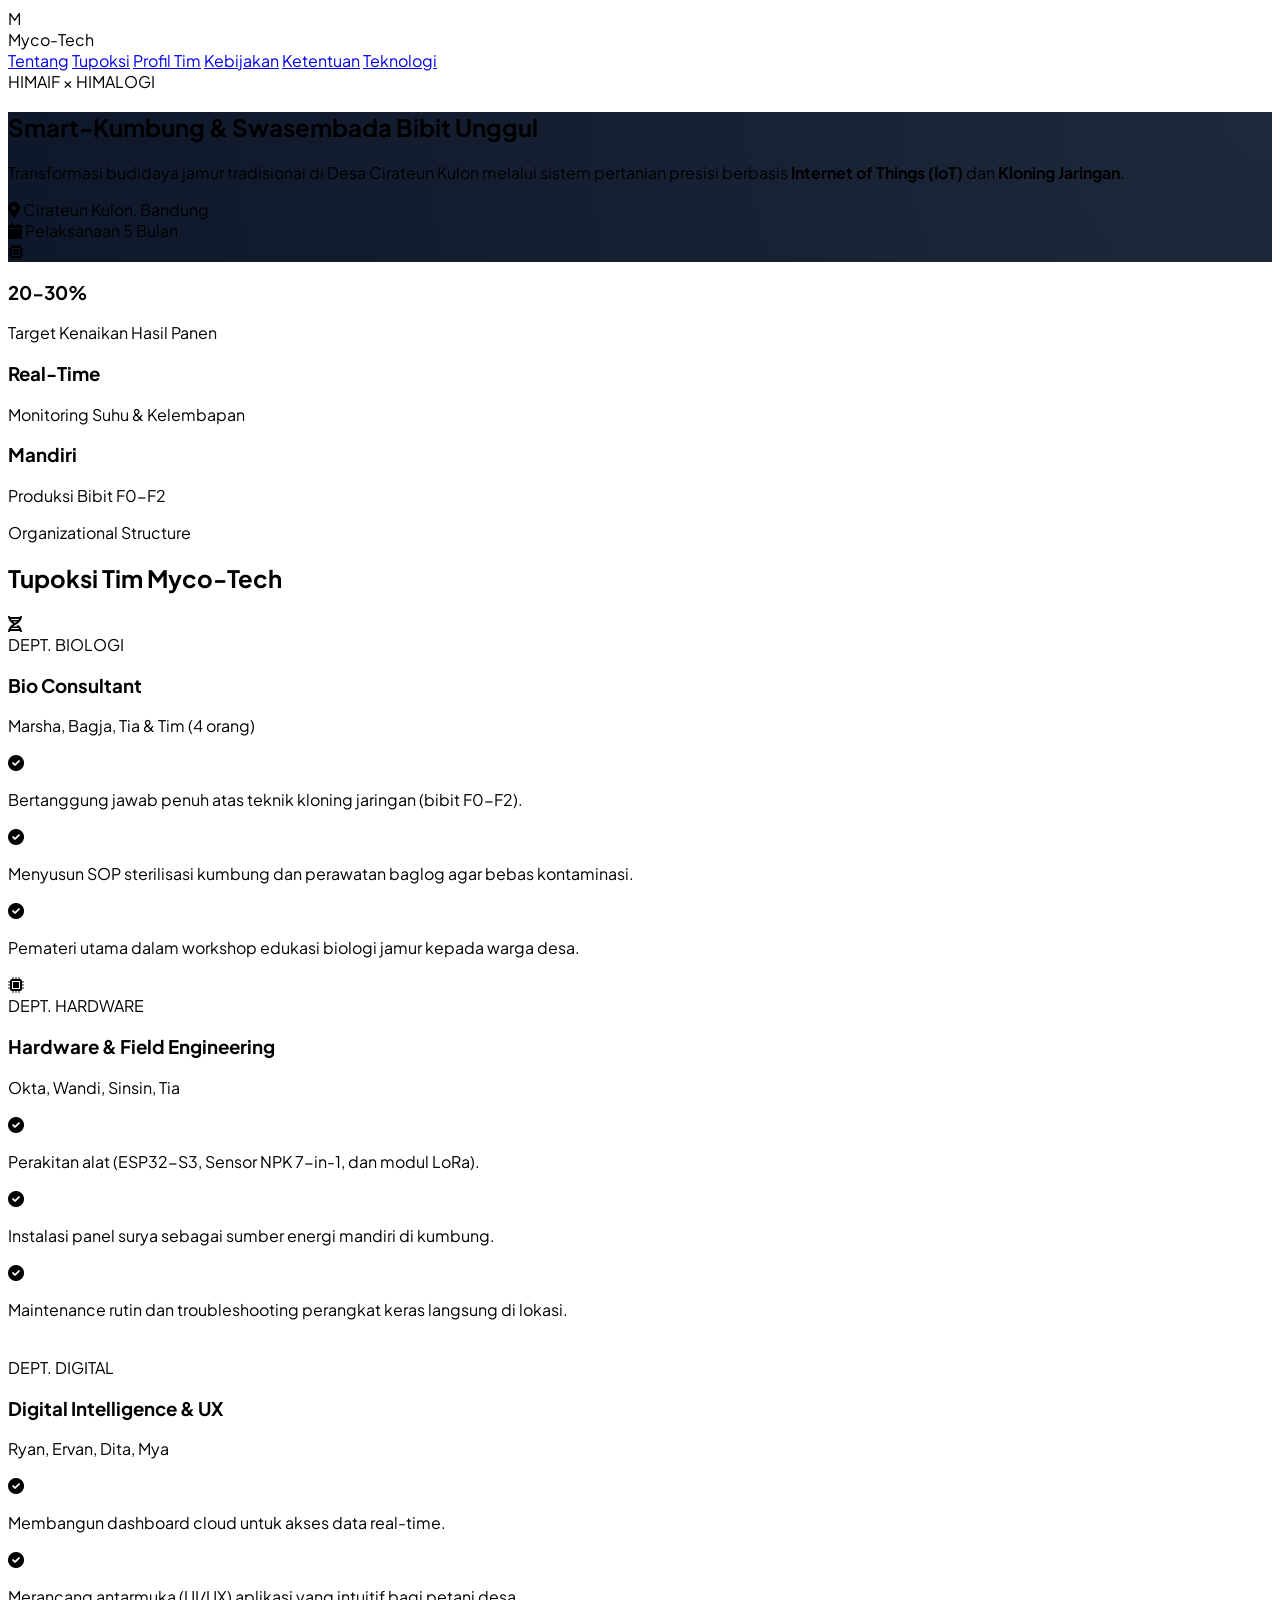
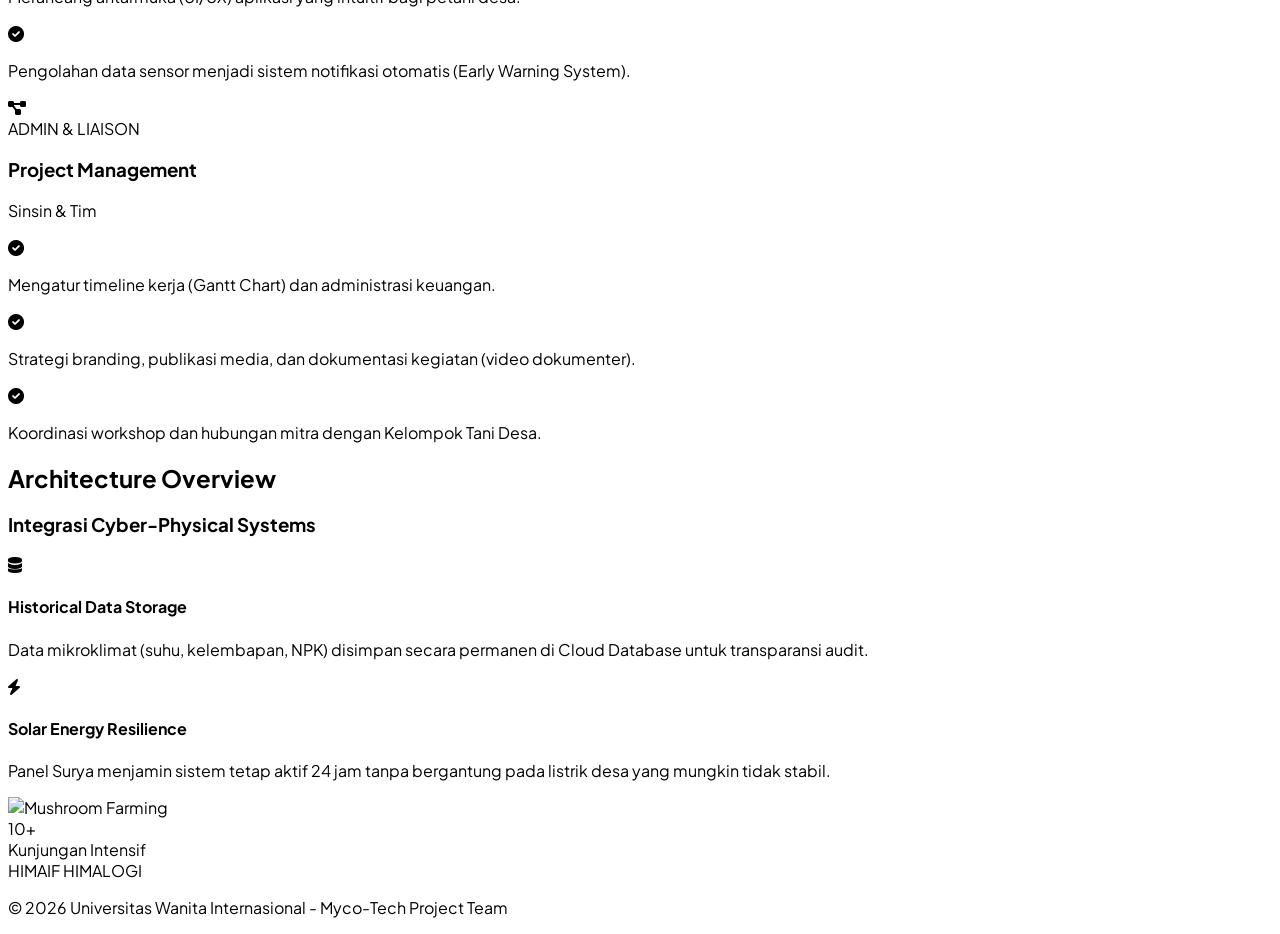
==== commit 05c7dbea: "Update team profile data with new leadership and improve design Co-authored-by: Abdanio <159748451+A" ====
--- a/index.html
+++ b/index.html
@@ -95,7 +95,7 @@
                     <span class="text-[10px] font-black bg-green-100 text-green-700 px-2 py-1 rounded">DEPT. BIOLOGI</span>
                 </div>
                 <h3 class="text-xl font-bold mb-1">Bio Consultant</h3>
-                <p class="text-green-600 text-sm font-semibold mb-4 italic">Marsha & Bagja</p>
+                <p class="text-green-600 text-sm font-semibold mb-4 italic">Marsha, Bagja, Tia & Tim (4 orang)</p>
                 <div class="space-y-3">
                     <div class="flex gap-3 items-start text-sm text-slate-600">
                         <div class="mt-1 text-green-500"><i class="fa-solid fa-circle-check"></i></div>
@@ -170,7 +170,7 @@
                     <span class="text-[10px] font-black bg-purple-100 text-purple-700 px-2 py-1 rounded">ADMIN & LIAISON</span>
                 </div>
                 <h3 class="text-xl font-bold mb-1">Project Management</h3>
-                <p class="text-purple-600 text-sm font-semibold mb-4 italic">Nazril & Viola/Pio</p>
+                <p class="text-purple-600 text-sm font-semibold mb-4 italic">Sinsin & Tim</p>
                 <div class="space-y-3 text-sm text-slate-600">
                     <div class="flex gap-3 items-start">
                         <div class="mt-1 text-purple-500"><i class="fa-solid fa-circle-check"></i></div>
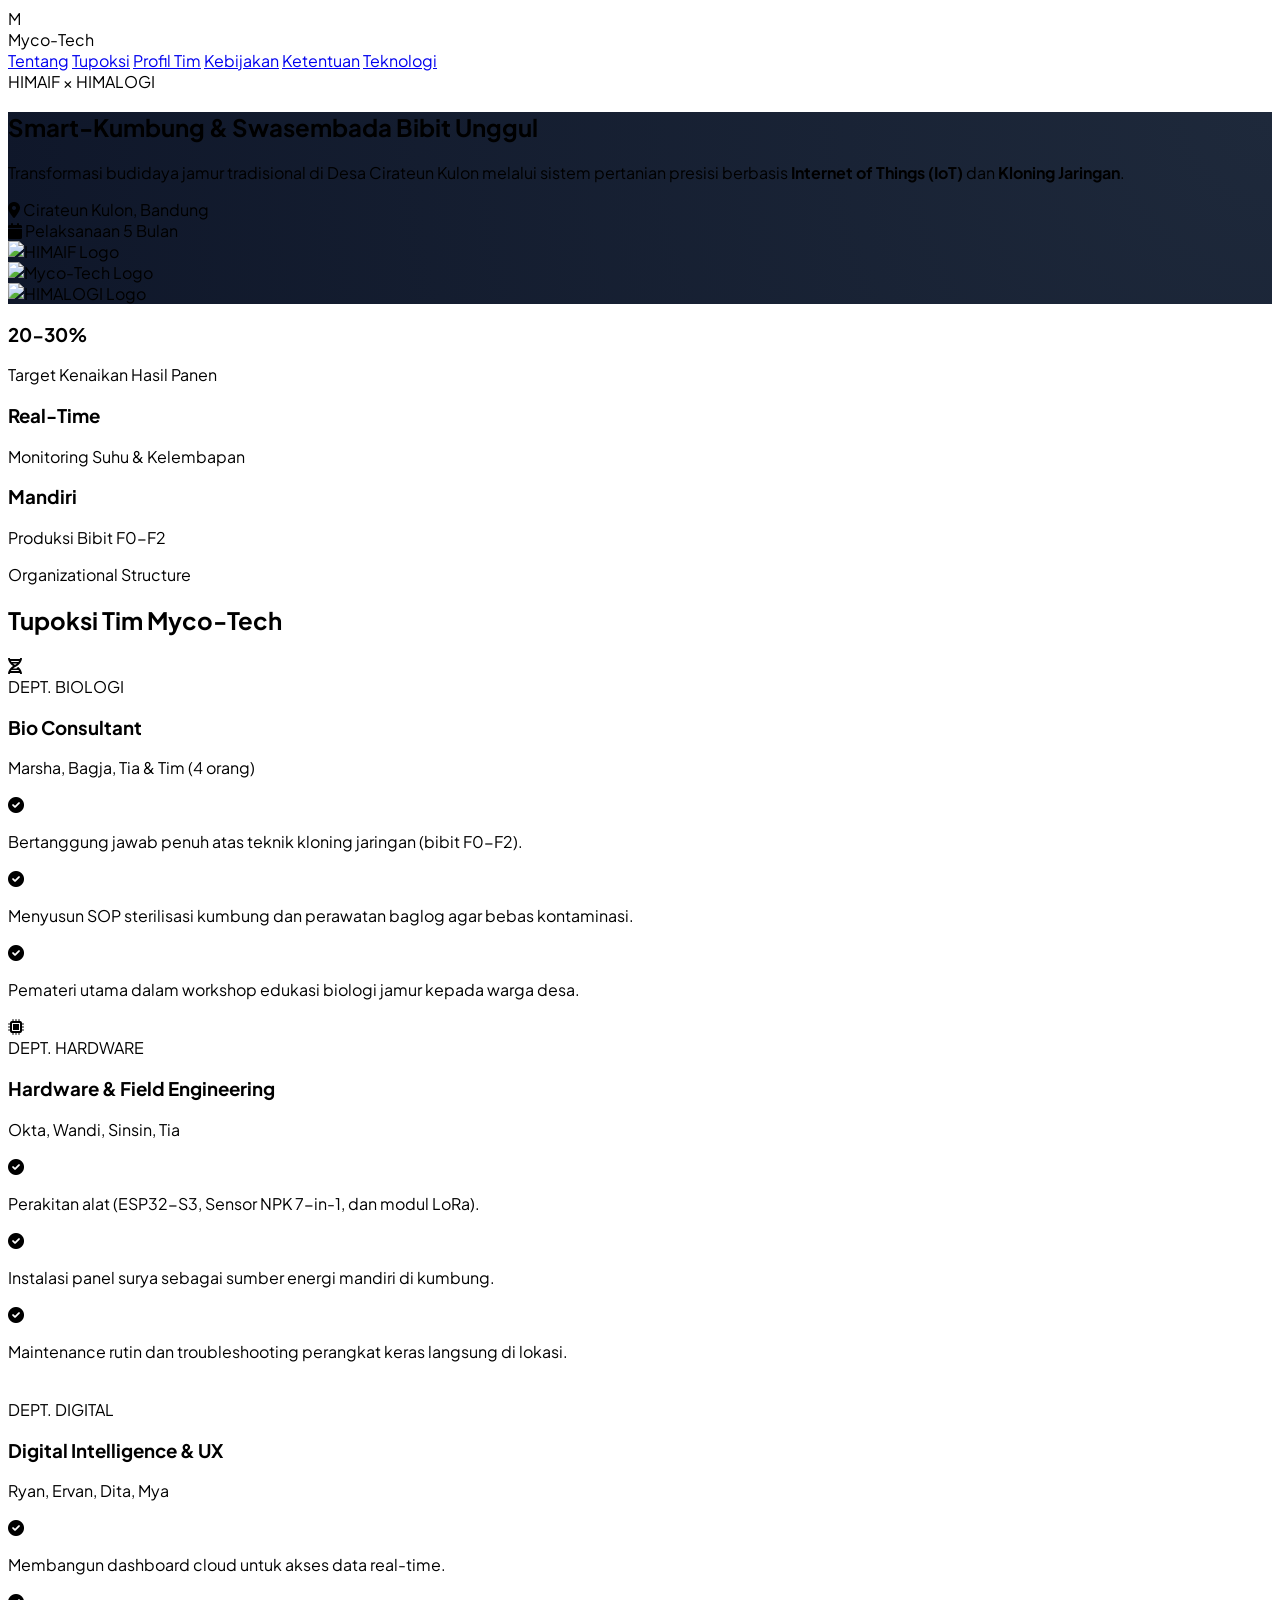
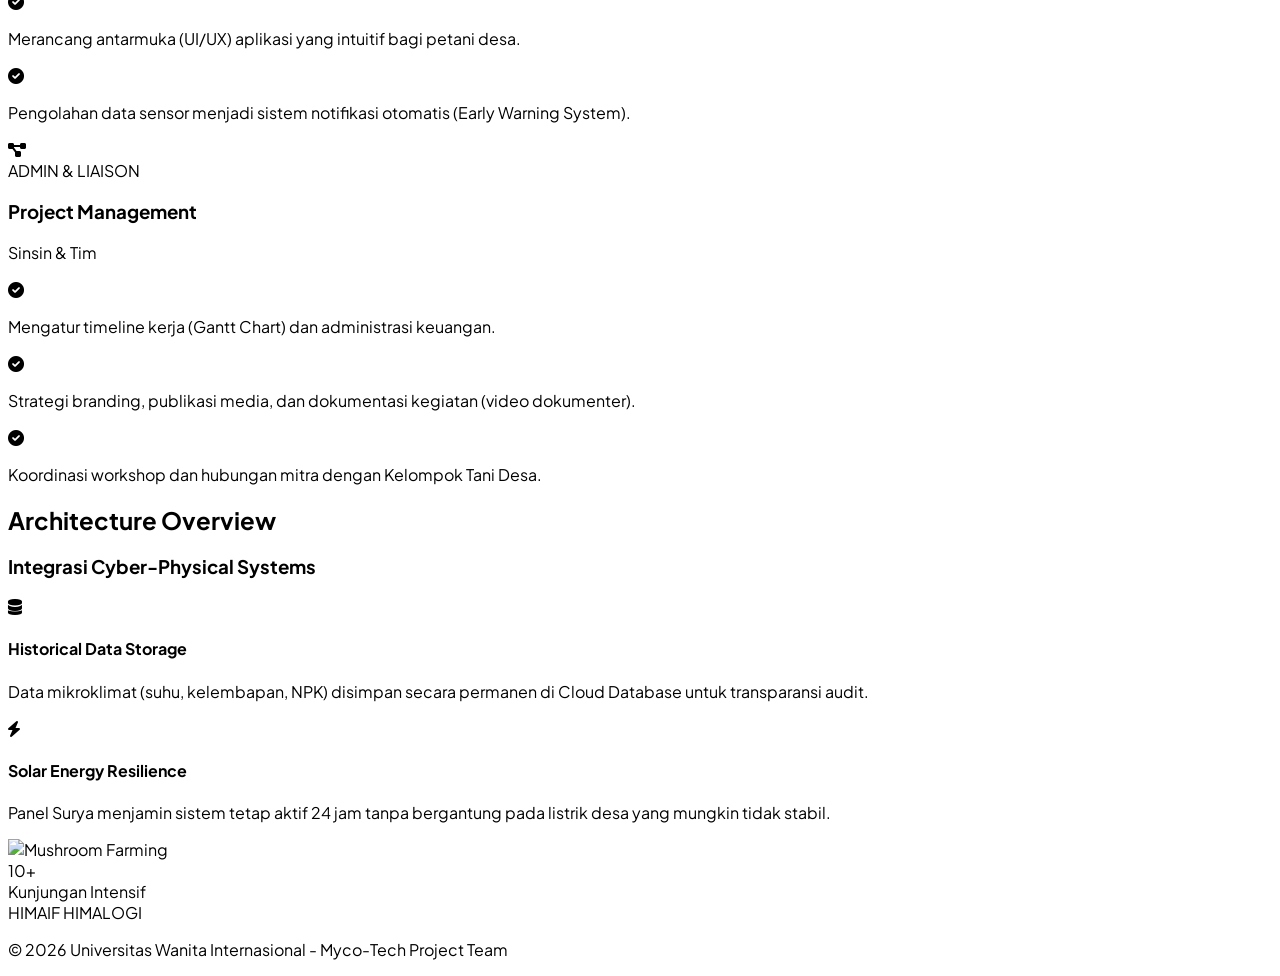
==== commit bde9580c: "Add animated hero section with three logos (HIMAIF, HIMALOGI, Myco-Tech) Co-authored-by: Abdanio <15" ====
--- a/index.html
+++ b/index.html
@@ -11,6 +11,47 @@
         body { font-family: 'Plus Jakarta Sans', sans-serif; }
         .glass { background: rgba(255, 255, 255, 0.8); backdrop-filter: blur(10px); }
         .hero-gradient { background: radial-gradient(circle at top right, #1e293b, #0f172a); }
+
+        @keyframes float {
+            0%, 100% { transform: translateY(0px); }
+            50% { transform: translateY(-20px); }
+        }
+
+        @keyframes fadeInUp {
+            from {
+                opacity: 0;
+                transform: translateY(30px);
+            }
+            to {
+                opacity: 1;
+                transform: translateY(0);
+            }
+        }
+
+        @keyframes pulse {
+            0%, 100% { opacity: 1; }
+            50% { opacity: 0.5; }
+        }
+
+        .logo-float {
+            animation: float 3s ease-in-out infinite;
+        }
+
+        .logo-float:nth-child(1) {
+            animation-delay: 0s;
+        }
+
+        .logo-float:nth-child(2) {
+            animation-delay: 0.5s;
+        }
+
+        .logo-float:nth-child(3) {
+            animation-delay: 1s;
+        }
+
+        .fade-in-up {
+            animation: fadeInUp 1s ease-out;
+        }
     </style>
 </head>
 <body class="bg-slate-50 text-slate-900 leading-relaxed">
@@ -37,27 +78,42 @@
 
     <section class="pt-32 pb-20 px-6 hero-gradient text-white overflow-hidden relative">
         <div class="max-w-7xl mx-auto relative z-10">
-            <div class="max-w-3xl">
-                <h1 class="text-4xl md:text-6xl font-extrabold mb-6 leading-tight">
-                    Smart-Kumbung & <span class="text-green-400">Swasembada Bibit Unggul</span>
-                </h1>
-                <p class="text-lg text-slate-300 mb-8 leading-relaxed">
-                    Transformasi budidaya jamur tradisional di Desa Cirateun Kulon melalui sistem pertanian presisi berbasis <strong>Internet of Things (IoT)</strong> dan <strong>Kloning Jaringan</strong>.
-                </p>
-                <div class="flex flex-wrap gap-4">
-                    <div class="flex items-center gap-2 bg-white/10 px-4 py-2 rounded-lg border border-white/10">
-                        <i class="fa-solid fa-location-dot text-green-400"></i>
-                        <span class="text-sm font-medium">Cirateun Kulon, Bandung</span>
-                    </div>
-                    <div class="flex items-center gap-2 bg-white/10 px-4 py-2 rounded-lg border border-white/10">
-                        <i class="fa-solid fa-calendar text-blue-400"></i>
-                        <span class="text-sm font-medium">Pelaksanaan 5 Bulan</span>
-                    </div>
-                </div>
-            </div>
-        </div>
-        <div class="absolute top-0 right-0 w-1/3 h-full opacity-10 pointer-events-none">
-            <i class="fa-solid fa-microchip text-[300px]"></i>
+            <div class="grid grid-cols-1 lg:grid-cols-2 gap-12 items-center">
+                <div class="fade-in-up">
+                    <h1 class="text-4xl md:text-6xl font-extrabold mb-6 leading-tight">
+                        Smart-Kumbung & <span class="text-green-400">Swasembada Bibit Unggul</span>
+                    </h1>
+                    <p class="text-lg text-slate-300 mb-8 leading-relaxed">
+                        Transformasi budidaya jamur tradisional di Desa Cirateun Kulon melalui sistem pertanian presisi berbasis <strong>Internet of Things (IoT)</strong> dan <strong>Kloning Jaringan</strong>.
+                    </p>
+                    <div class="flex flex-wrap gap-4">
+                        <div class="flex items-center gap-2 bg-white/10 px-4 py-2 rounded-lg border border-white/10">
+                            <i class="fa-solid fa-location-dot text-green-400"></i>
+                            <span class="text-sm font-medium">Cirateun Kulon, Bandung</span>
+                        </div>
+                        <div class="flex items-center gap-2 bg-white/10 px-4 py-2 rounded-lg border border-white/10">
+                            <i class="fa-solid fa-calendar text-blue-400"></i>
+                            <span class="text-sm font-medium">Pelaksanaan 5 Bulan</span>
+                        </div>
+                    </div>
+                </div>
+
+                <div class="relative flex items-center justify-center gap-8 py-12">
+                    <div class="logo-float bg-white/10 backdrop-blur-lg p-6 rounded-2xl border border-white/20 shadow-2xl hover:scale-110 transition-transform duration-300">
+                        <img src="https://github.com/user-attachments/assets/9de145b4-b16b-4ec4-9e88-2803e3b518d2" alt="HIMAIF Logo" class="w-24 h-24 object-contain">
+                    </div>
+                    <div class="logo-float bg-white/10 backdrop-blur-lg p-6 rounded-2xl border border-white/20 shadow-2xl hover:scale-110 transition-transform duration-300">
+                        <img src="https://github.com/user-attachments/assets/6850b4f9-d61d-4342-aac4-dbf854c01710" alt="Myco-Tech Logo" class="w-28 h-28 object-contain">
+                    </div>
+                    <div class="logo-float bg-white/10 backdrop-blur-lg p-6 rounded-2xl border border-white/20 shadow-2xl hover:scale-110 transition-transform duration-300">
+                        <img src="https://github.com/user-attachments/assets/629c12f6-d21f-46af-bb81-4cb589981cd7" alt="HIMALOGI Logo" class="w-24 h-24 object-contain">
+                    </div>
+
+                    <div class="absolute top-1/2 left-1/2 -translate-x-1/2 -translate-y-1/2 w-full h-full opacity-20 blur-3xl pointer-events-none">
+                        <div class="w-full h-full bg-gradient-to-r from-green-400 via-blue-400 to-purple-400 rounded-full"></div>
+                    </div>
+                </div>
+            </div>
         </div>
     </section>
 
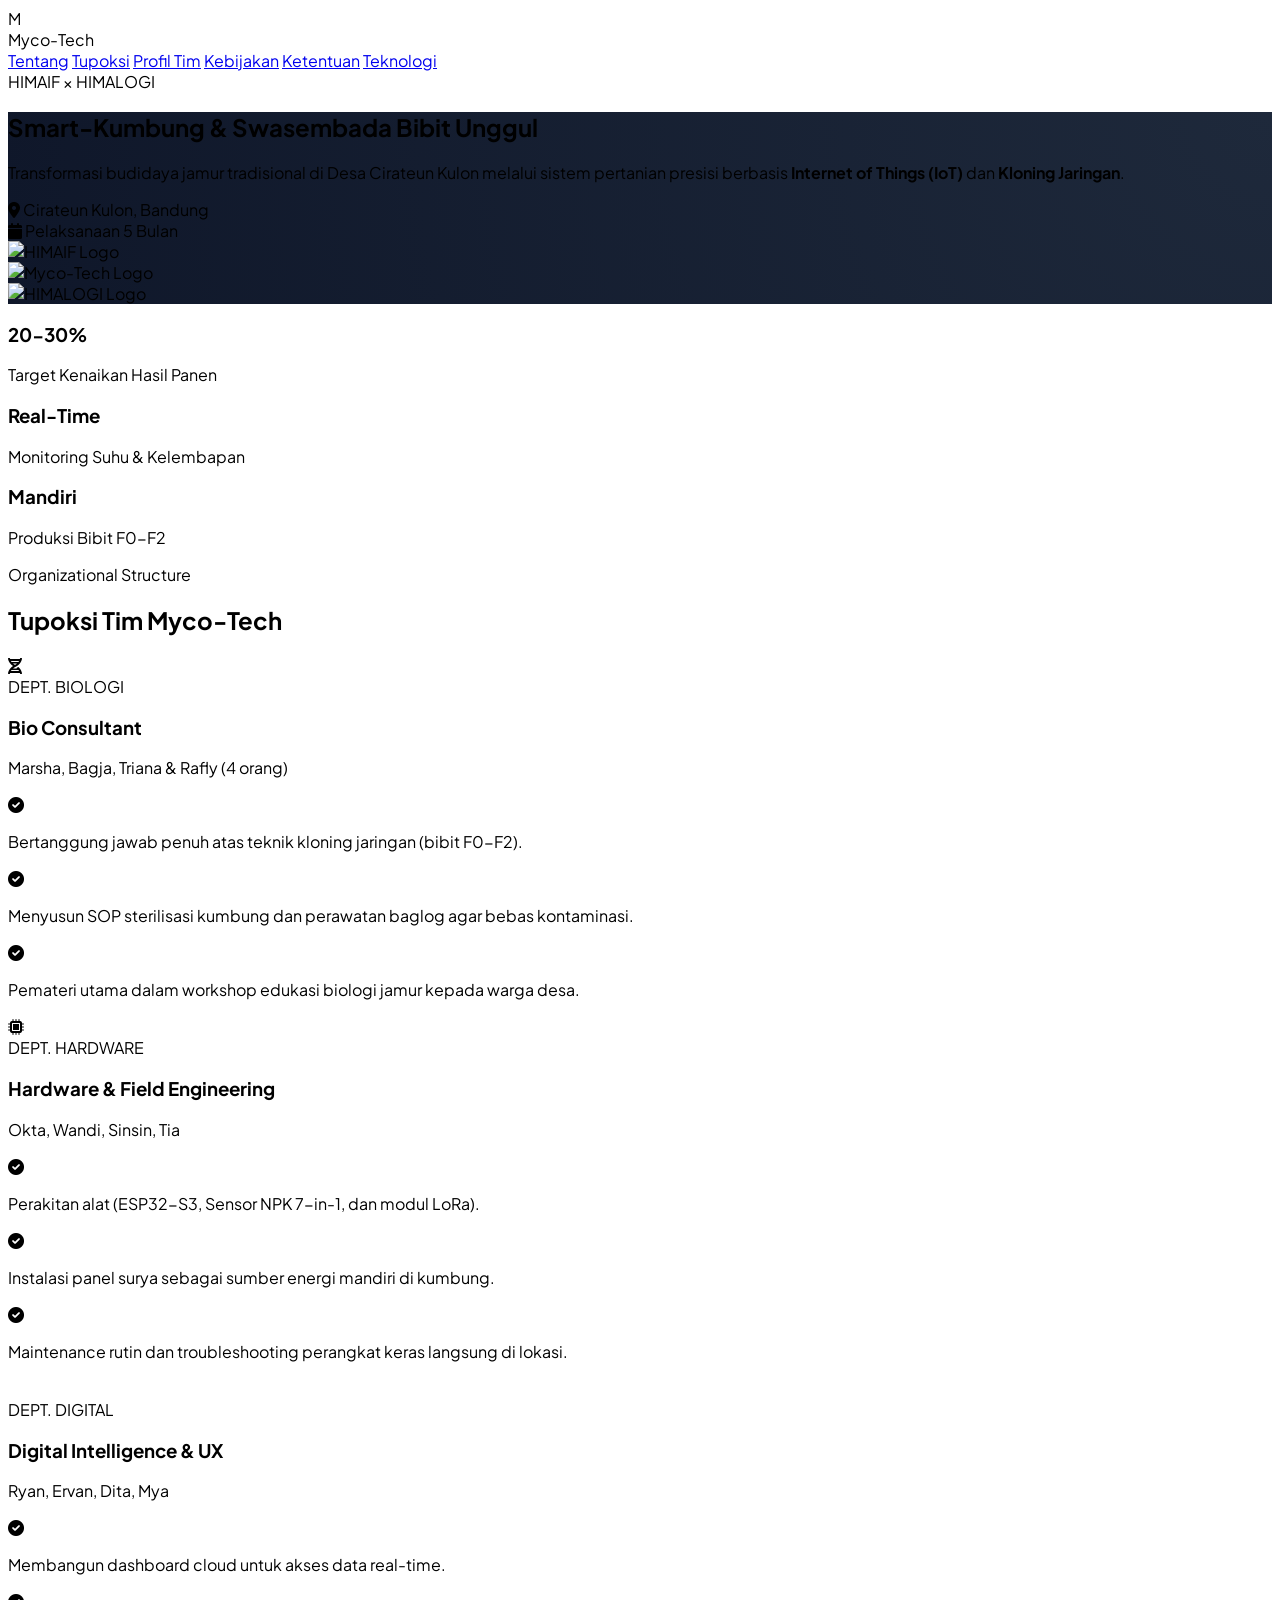
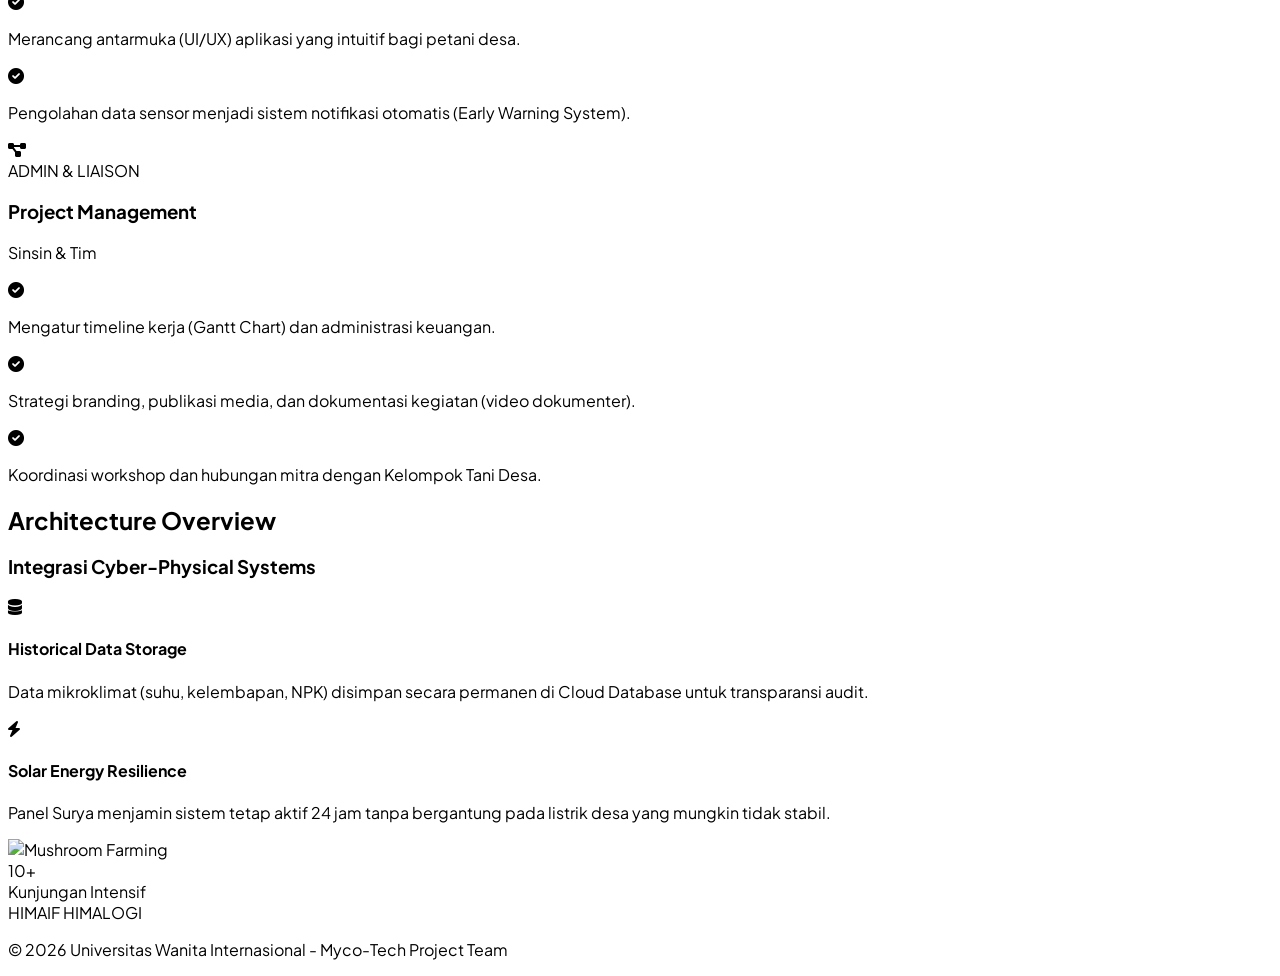
==== commit 13719198: "Update Bio Consultant team members to Marsha, Bagja, Triana & Rafly Co-authored-by: Abdanio <1597484" ====
--- a/index.html
+++ b/index.html
@@ -151,7 +151,7 @@
                     <span class="text-[10px] font-black bg-green-100 text-green-700 px-2 py-1 rounded">DEPT. BIOLOGI</span>
                 </div>
                 <h3 class="text-xl font-bold mb-1">Bio Consultant</h3>
-                <p class="text-green-600 text-sm font-semibold mb-4 italic">Marsha, Bagja, Tia & Tim (4 orang)</p>
+                <p class="text-green-600 text-sm font-semibold mb-4 italic">Marsha, Bagja, Triana & Rafly (4 orang)</p>
                 <div class="space-y-3">
                     <div class="flex gap-3 items-start text-sm text-slate-600">
                         <div class="mt-1 text-green-500"><i class="fa-solid fa-circle-check"></i></div>
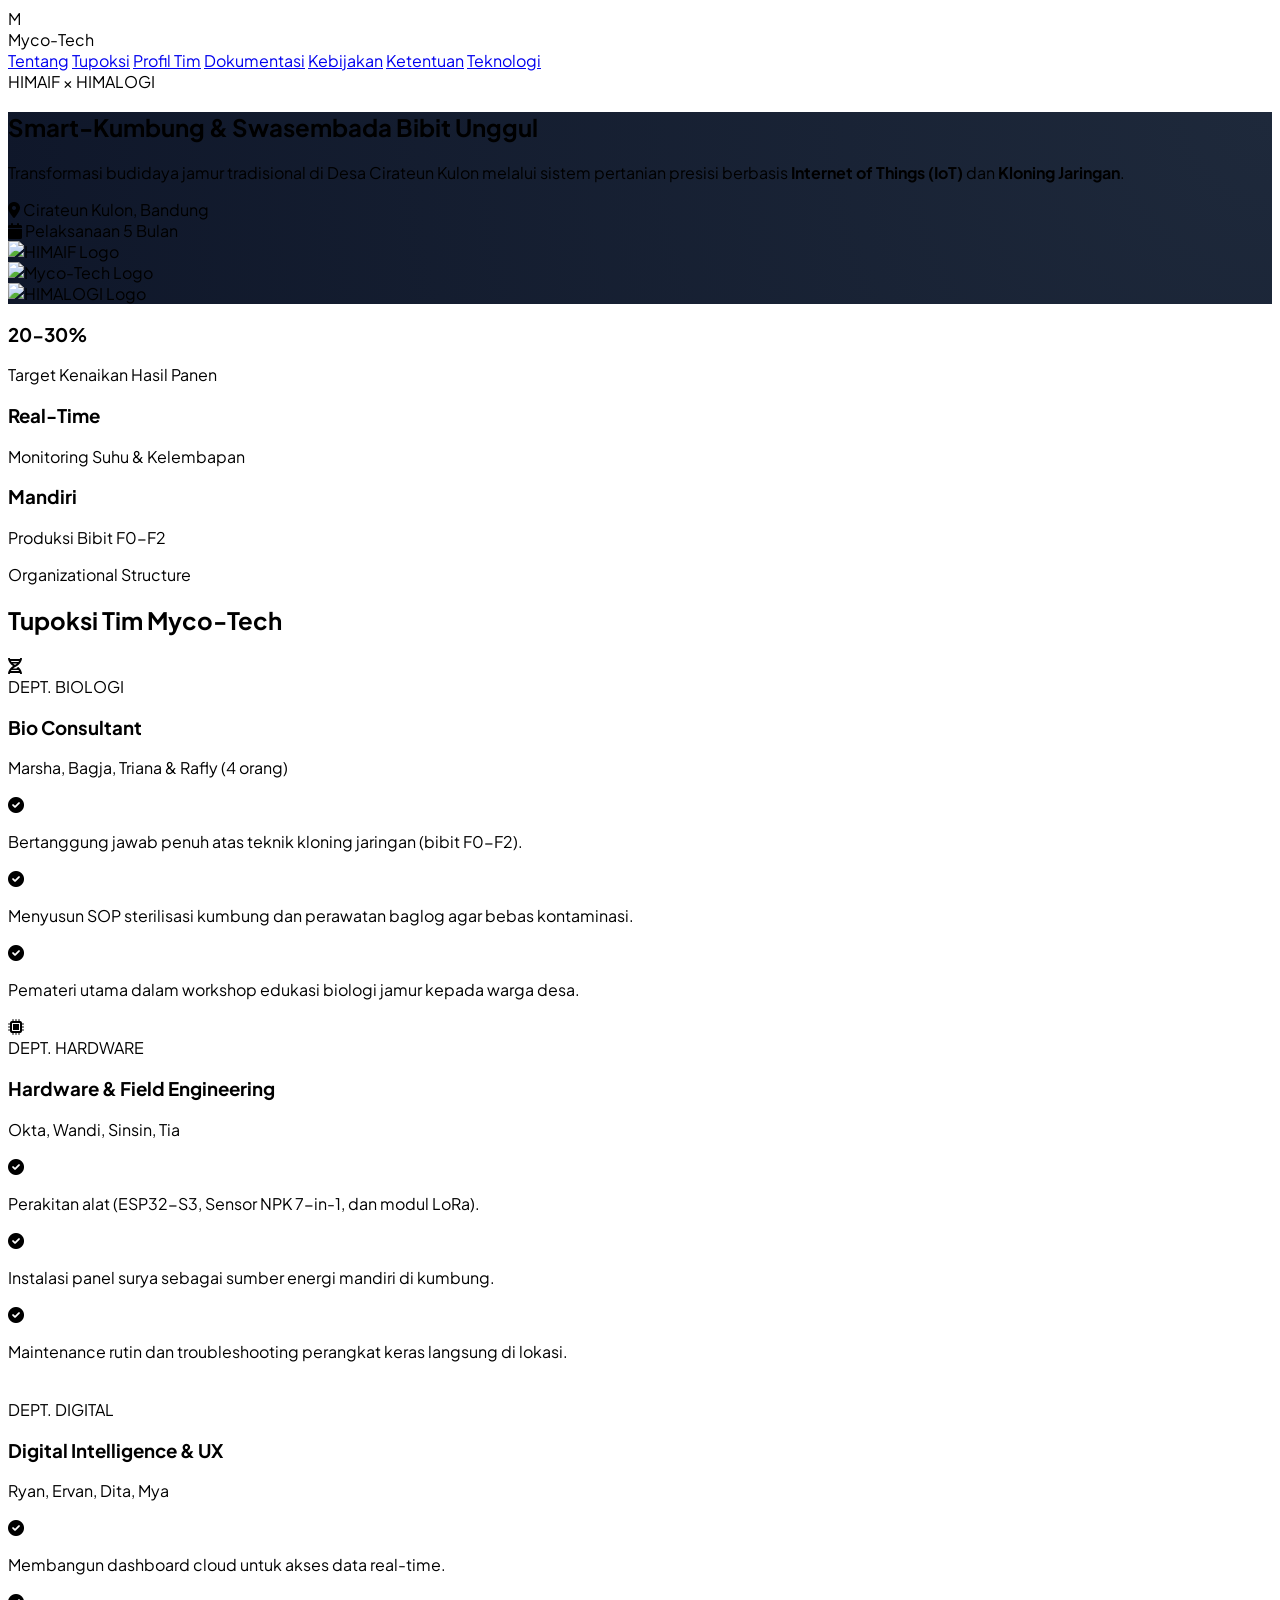
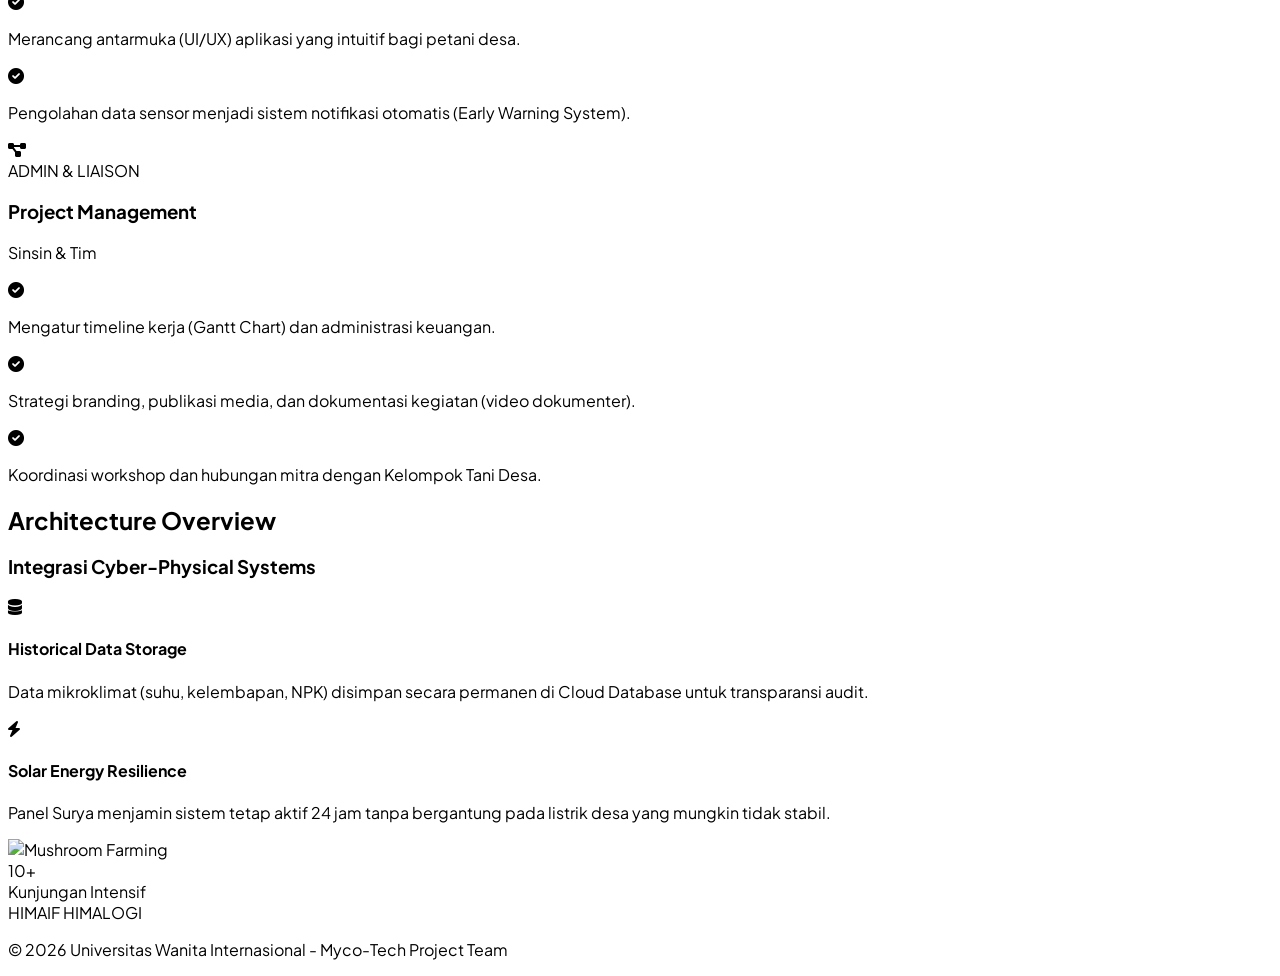
==== commit a4cd8124: "Add comprehensive documentation page with 14 biological/IoT topics and update navigation Co-authored" ====
--- a/index.html
+++ b/index.html
@@ -66,6 +66,7 @@
                 <a href="#about" class="hover:text-green-600 transition-colors">Tentang</a>
                 <a href="tupoksi.html" class="hover:text-green-600 transition-colors">Tupoksi</a>
                 <a href="profile-tim.html" class="hover:text-green-600 transition-colors">Profil Tim</a>
+                <a href="dokumentasi.html" class="hover:text-green-600 transition-colors">Dokumentasi</a>
                 <a href="kebijakan.html" class="hover:text-green-600 transition-colors">Kebijakan</a>
                 <a href="ketentuan.html" class="hover:text-green-600 transition-colors">Ketentuan</a>
                 <a href="#tech" class="hover:text-green-600 transition-colors">Teknologi</a>
